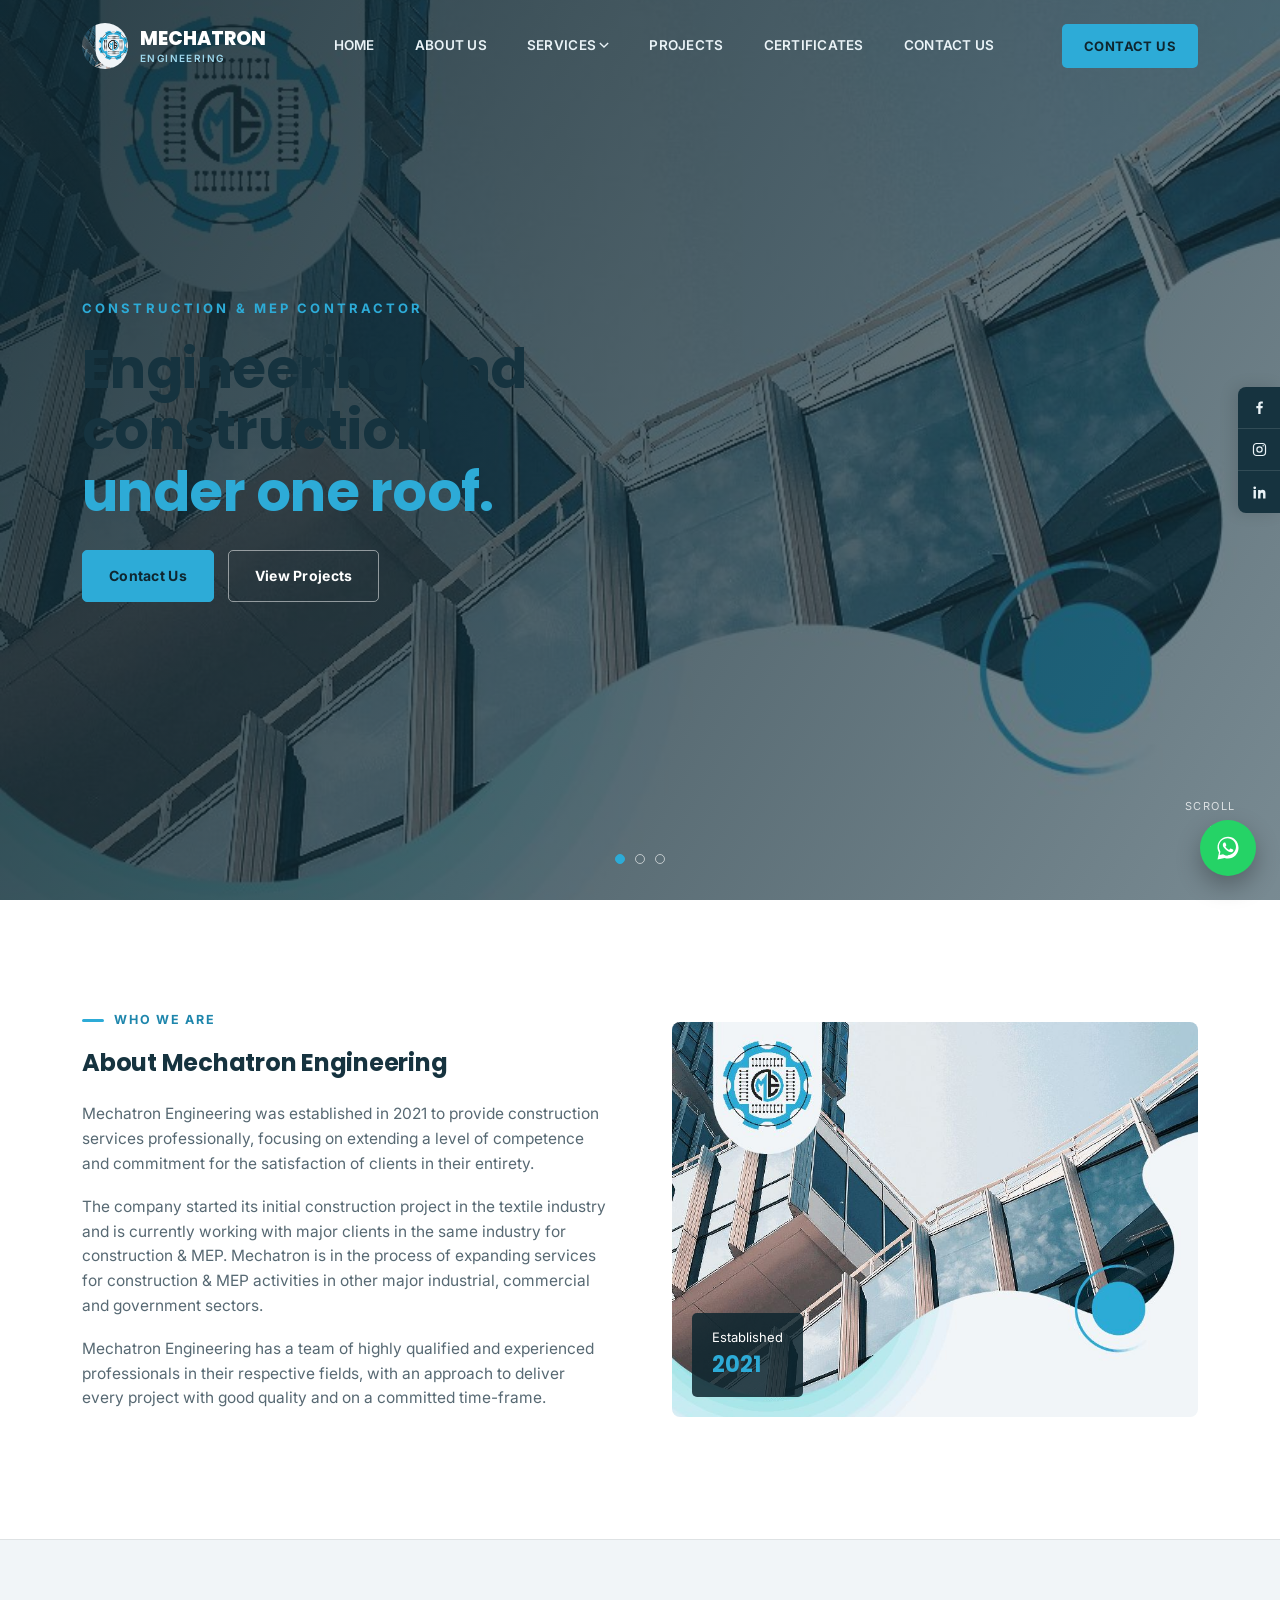
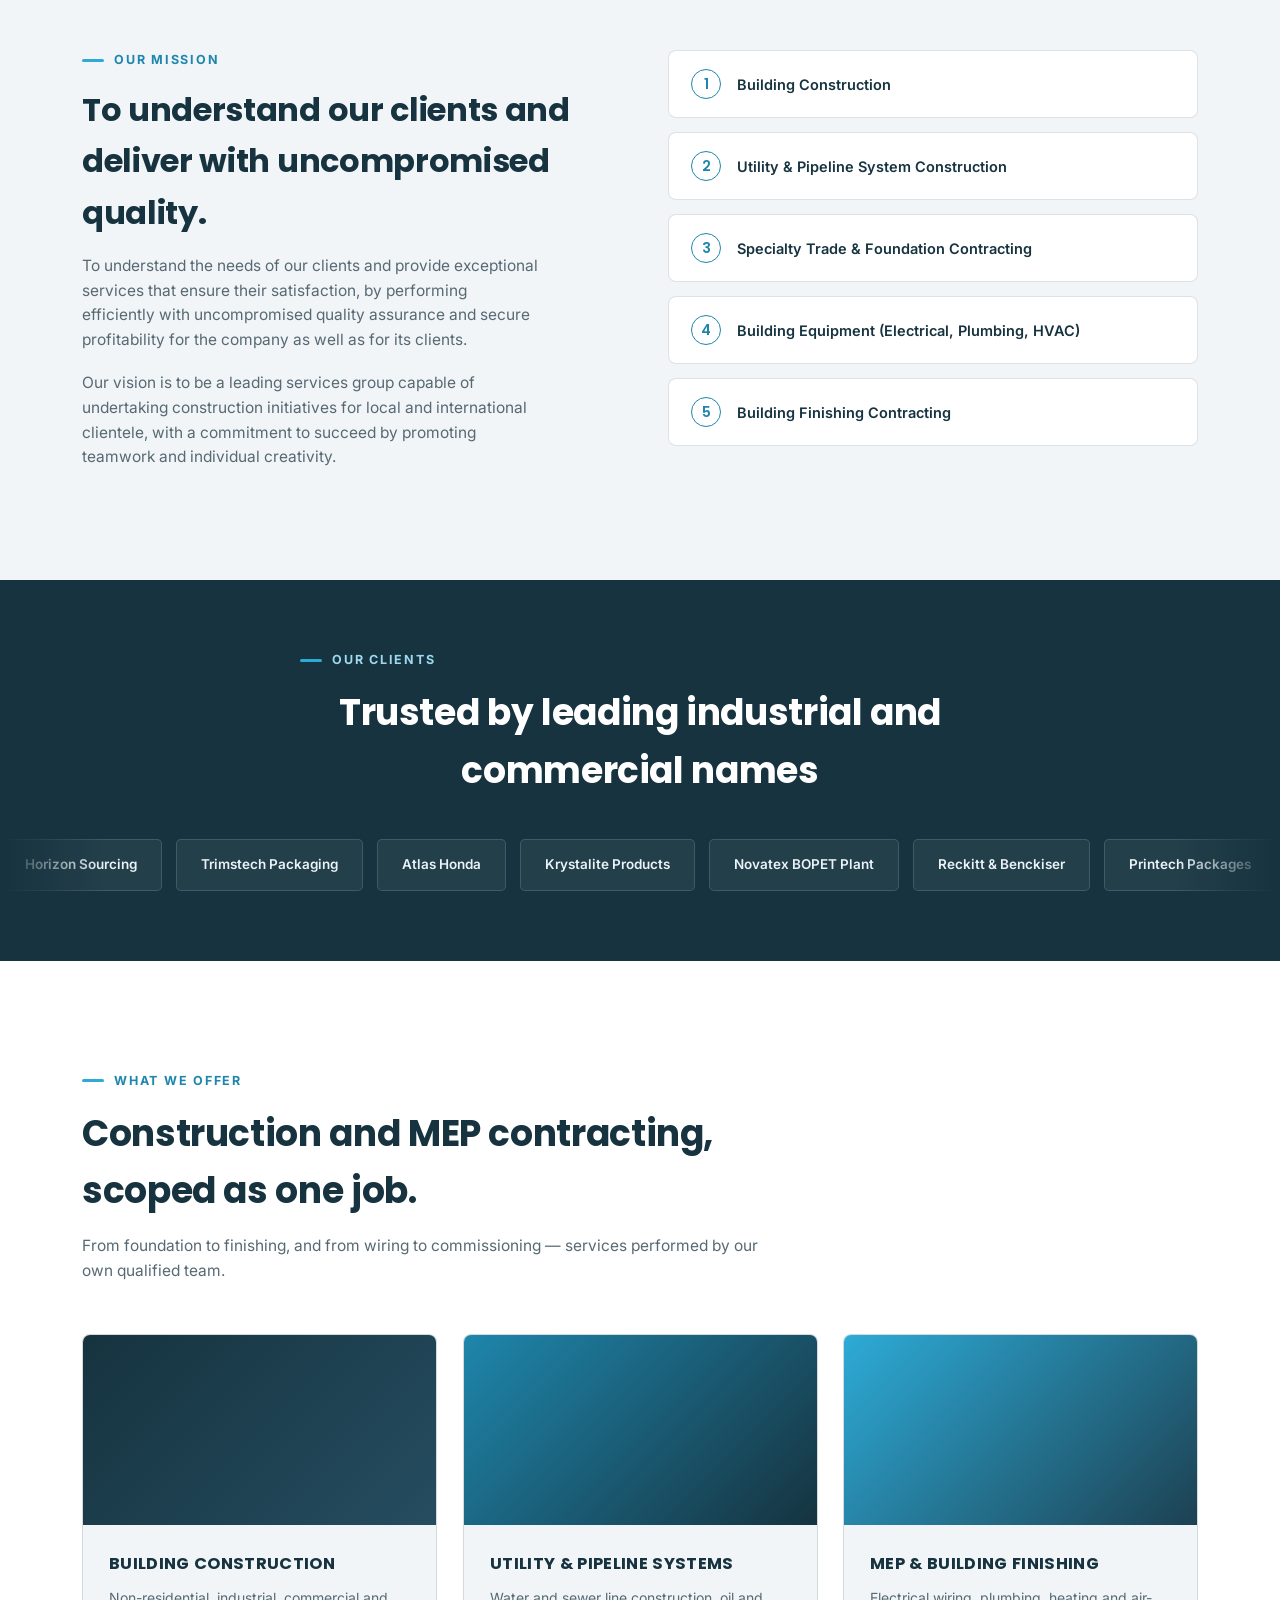
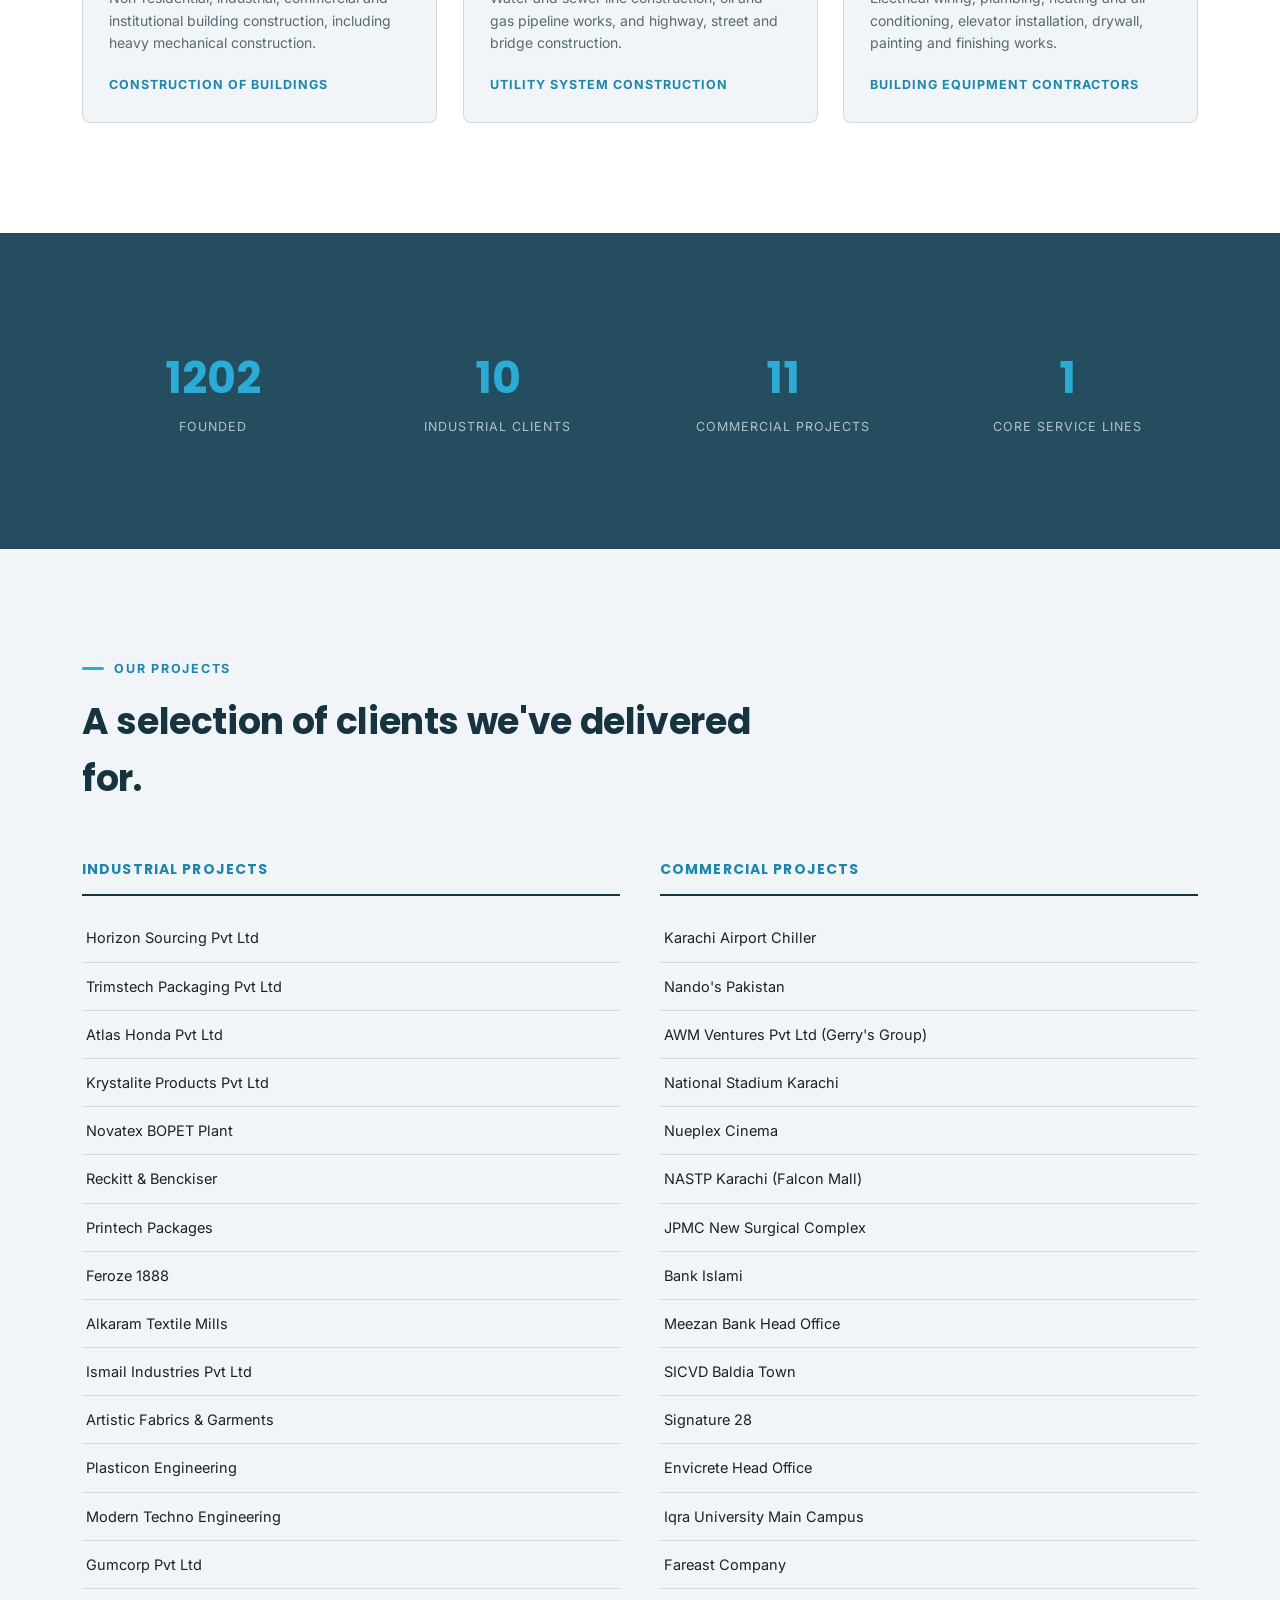
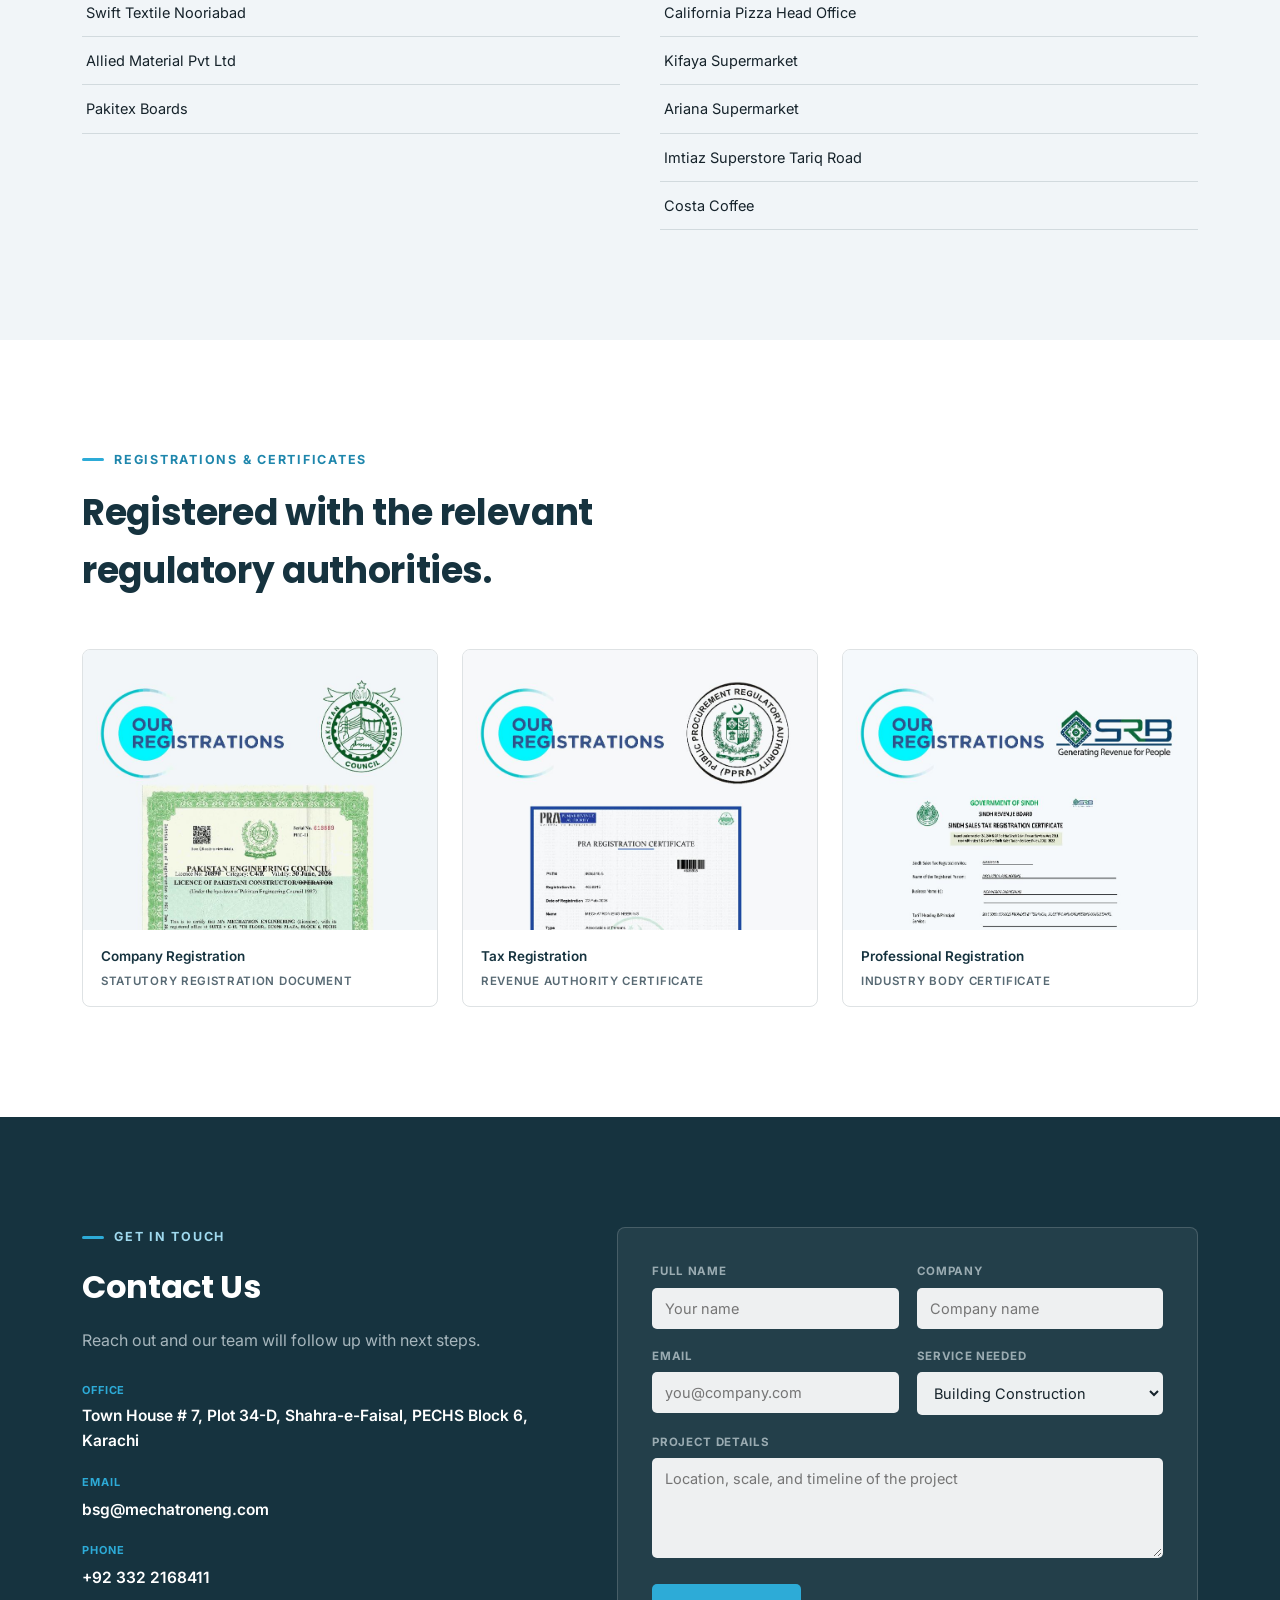
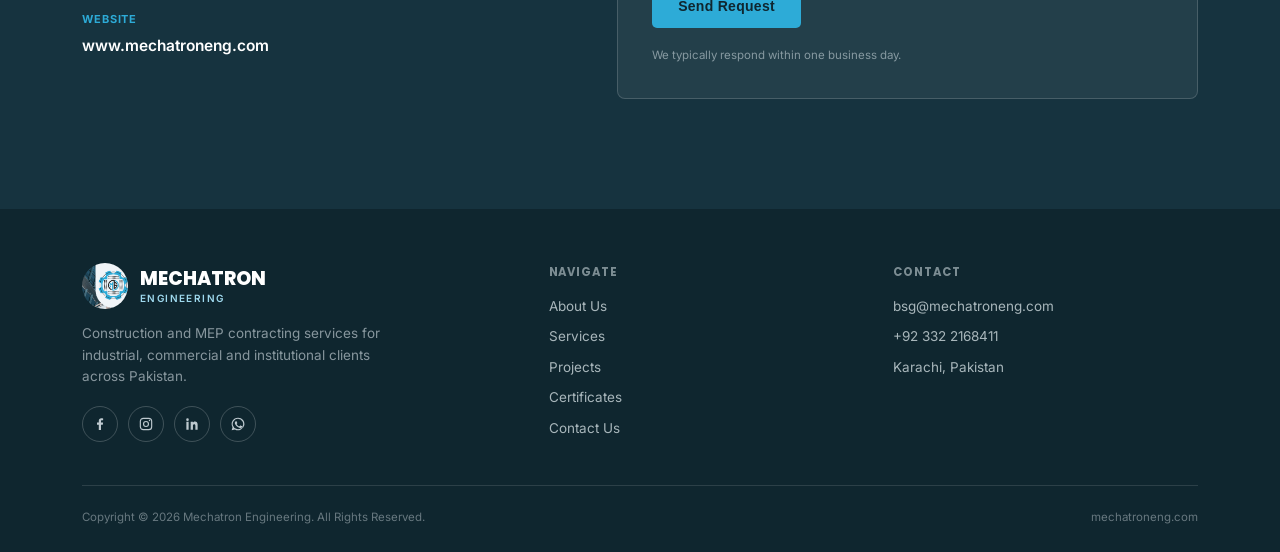
==== index.html @ c44b3d0f "Add files via upload" ====
<!DOCTYPE html>
<html lang="en">
<head>
<meta charset="UTF-8">
<meta name="viewport" content="width=device-width, initial-scale=1.0">
<title>Mechatron Engineering — Construction &amp; MEP Contractor</title>
<meta name="description" content="Mechatron Engineering is a construction and MEP contracting company in Pakistan, serving industrial, commercial and institutional clients since 2021.">
<link rel="preconnect" href="https://fonts.googleapis.com">
<link rel="preconnect" href="https://fonts.gstatic.com" crossorigin>
<link href="https://fonts.googleapis.com/css2?family=Poppins:wght@500;600;700;800&family=Inter:wght@400;500;600;700&display=swap" rel="stylesheet">
<style>
  :root{
    --navy-deep:#16333F;
    --navy:#1D4152;
    --navy-2:#254D60;
    --ink:#0F262F;
    --cyan:#2DABD7;
    --cyan-dark:#1E86AC;
    --bg:#F1F5F8;
    --panel:#FFFFFF;
    --text-dark:#16232B;
    --text-mute:#576973;
    --line:rgba(22,51,63,0.14);
    --display:'Poppins', sans-serif;
    --body:'Inter', sans-serif;
    --radius:8px;
    --radius-sm:5px;
  }
  *{box-sizing:border-box; margin:0; padding:0;}
  html{scroll-behavior:smooth;}
  body{background:var(--bg); color:var(--text-dark); font-family:var(--body); line-height:1.6; -webkit-font-smoothing:antialiased;}
  img{max-width:100%; display:block;}
  a{color:inherit; text-decoration:none;}
  ul{list-style:none;}
  .wrap{max-width:1180px; margin:0 auto; padding:0 32px;}
  h1,h2,h3,h4,h5{font-family:var(--display); font-weight:700; letter-spacing:-0.01em; color:var(--navy-deep);}
  .eyebrow{font-size:12.5px; font-weight:700; letter-spacing:.14em; text-transform:uppercase; color:var(--cyan-dark); display:flex; align-items:center; gap:10px;}
  .eyebrow::before{content:""; width:22px; height:3px; background:var(--cyan); border-radius:2px;}
  .eyebrow.on-dark{color:#9FD9EE;}

  /* ================= HEADER ================= */
  header{position:fixed; top:0; left:0; right:0; z-index:100; transition:background .35s ease, box-shadow .35s ease, padding .35s ease;}
  header.solid{background:rgba(22,51,63,0.96); box-shadow:0 6px 24px rgba(0,0,0,0.18);}
  .nav{display:flex; align-items:center; justify-content:space-between; height:92px; transition:height .35s ease;}
  header.solid .nav{height:74px;}
  .logo{font-family:var(--display); font-weight:800; font-size:19px; color:#fff; display:flex; align-items:center; gap:12px;}
  .logo-mark{width:46px; height:46px; flex:none; border-radius:50%; overflow:hidden; background:#fff; display:flex; align-items:center; justify-content:center;}
  .logo-mark img{width:100%; height:100%; object-fit:cover;}
  .brand-lines{display:flex; flex-direction:column; line-height:1.15;}
  .brand-lines small{font-family:var(--body); font-weight:600; font-size:10px; color:#9FD9EE; letter-spacing:.14em; text-transform:uppercase; margin-top:3px;}

  .nav-links{display:flex; gap:8px; align-items:center;}
  .nav-links > li{position:relative;}
  .nav-links > li > a{display:block; padding:14px 16px; font-size:13.5px; font-weight:600; color:#EAF3F7; letter-spacing:.02em; text-transform:uppercase;}
  .nav-links > li > a:hover{color:var(--cyan);}
  .has-dropdown > a{display:flex; align-items:center; gap:6px;}
  .has-dropdown > a svg{width:10px; height:10px; margin-top:1px;}
  .dropdown{
    position:absolute; top:100%; left:0; min-width:280px;
    background:#fff; border-radius:var(--radius-sm); overflow:hidden;
    box-shadow:0 20px 40px rgba(0,0,0,0.18);
    opacity:0; visibility:hidden; transform:translateY(8px);
    transition:opacity .25s ease, transform .25s ease, visibility .25s ease;
  }
  .has-dropdown:hover .dropdown{opacity:1; visibility:visible; transform:translateY(0);}
  .dropdown li a{display:block; padding:13px 18px; font-size:13px; font-weight:600; color:var(--navy-deep); text-transform:none; border-bottom:1px solid var(--line);}
  .dropdown li:last-child a{border-bottom:none;}
  .dropdown li a:hover{background:var(--bg); color:var(--cyan-dark); padding-left:22px;}

  .nav-cta{font-size:13px; font-weight:700; letter-spacing:.03em; background:var(--cyan); color:var(--ink); padding:12px 22px; border-radius:var(--radius-sm); text-transform:uppercase;}
  .nav-cta:hover{background:#fff;}
  .burger{display:none; width:26px; height:20px; position:relative; cursor:pointer;}
  .burger span{position:absolute; left:0; right:0; height:2px; background:#fff; border-radius:2px;}
  .burger span:nth-child(1){top:0;} .burger span:nth-child(2){top:9px;} .burger span:nth-child(3){top:18px;}

  /* ================= HERO SLIDER ================= */
  .hero-slider{position:relative; height:100vh; min-height:620px; overflow:hidden; background:var(--navy-deep);}
  .slide{position:relative; inset:0; opacity:0; transition:opacity 1.2s ease; display:flex; align-items:center; position:absolute;}
  .slide.active{opacity:1; z-index:2;}
  .slide-bg{position:absolute; inset:0; background-size:cover; background-position:center;}
  .slide-content{position:relative; z-index:3; color:#fff; max-width:680px;}
  .wrap.hero-wrap{position:relative; z-index:3; width:100%;}
  .slide-eyebrow{font-size:13px; font-weight:700; letter-spacing:.24em; text-transform:uppercase; color:var(--cyan); margin-bottom:20px; opacity:0; transform:translateY(16px); transition:all .8s ease .3s;}
  .slide-title{font-size:clamp(30px,5vw,54px); line-height:1.14; margin-bottom:26px; opacity:0; transform:translateY(20px); transition:all .8s ease .5s;}
  .slide-title span{color:var(--cyan);}
  .slide.active .slide-eyebrow, .slide.active .slide-title, .slide.active .slide-actions{opacity:1; transform:translateY(0);}
  .slide-actions{display:flex; gap:14px; flex-wrap:wrap; opacity:0; transform:translateY(20px); transition:all .8s ease .7s;}
  .btn{display:inline-flex; align-items:center; gap:9px; font-size:14px; font-weight:700; letter-spacing:.02em; padding:14px 26px; border-radius:var(--radius-sm); border:1px solid var(--cyan);}
  .btn-primary{background:var(--cyan); border-color:var(--cyan); color:var(--ink);}
  .btn-primary:hover{background:#fff; border-color:#fff;}
  .btn-ghost{background:transparent; color:#fff; border-color:rgba(255,255,255,0.5);}
  .btn-ghost:hover{background:rgba(255,255,255,0.1); border-color:#fff;}

  .slider-dots{position:absolute; bottom:36px; left:50%; transform:translateX(-50%); z-index:5; display:flex; gap:10px;}
  .slider-dots button{width:10px; height:10px; border-radius:50%; border:1px solid rgba(255,255,255,0.6); background:transparent; cursor:pointer; padding:0;}
  .slider-dots button.active{background:var(--cyan); border-color:var(--cyan);}
  .scroll-cue{position:absolute; bottom:34px; right:44px; z-index:5; color:rgba(255,255,255,0.75); font-size:11px; letter-spacing:.14em; text-transform:uppercase; display:flex; flex-direction:column; align-items:center; gap:10px;}
  .scroll-cue .line{width:1px; height:40px; background:rgba(255,255,255,0.4);}

  /* ================= SECTIONS ================= */
  section{padding:110px 0;}
  .section-head{max-width:680px; margin-bottom:50px;}
  .section-head h2{font-size:clamp(26px,3vw,36px); margin-top:14px;}
  .section-head p{color:var(--text-mute); margin-top:14px; font-size:15.5px;}
  .section-head.center{margin-left:auto; margin-right:auto; text-align:center;}
  .section-head.center .eyebrow{justify-content:center;}

  /* Who we are */
  .whoweare{background:var(--panel); border-bottom:1px solid var(--line);}
  .whoweare-grid{display:grid; grid-template-columns:1fr 1fr; gap:64px; align-items:center;}
  .whoweare-copy p{color:var(--text-mute); font-size:15.5px; margin-bottom:18px;}
  .whoweare-media{position:relative; border-radius:var(--radius); overflow:hidden; aspect-ratio:4/3; background:var(--navy-deep);}
  .whoweare-media img{width:100%; height:100%; object-fit:cover;}
  .whoweare-media .badge{position:absolute; bottom:20px; left:20px; background:rgba(15,38,47,0.85); color:#fff; padding:14px 20px; border-radius:var(--radius-sm); font-size:13px;}
  .whoweare-media .badge strong{display:block; font-family:var(--display); font-size:22px; color:var(--cyan);}

  /* Mission + services tags */
  .mission{background:var(--bg);}
  .mission-grid{display:grid; grid-template-columns:1fr 1fr; gap:56px; align-items:start;}
  .mission-copy h2{margin-top:14px; font-size:clamp(24px,2.8vw,32px);}
  .mission-copy p{color:var(--text-mute); margin-top:16px; font-size:15.5px; max-width:46ch;}
  .service-tags{display:flex; flex-direction:column; gap:14px;}
  .service-tag{display:flex; align-items:center; gap:16px; background:var(--panel); border:1px solid var(--line); border-radius:var(--radius); padding:18px 22px; font-weight:600; font-size:14.5px; color:var(--navy-deep);}
  .service-tag .num{font-family:var(--display); font-size:14px; color:var(--cyan-dark); border:1px solid var(--cyan-dark); width:30px; height:30px; border-radius:50%; display:flex; align-items:center; justify-content:center; flex:none;}

  /* Client marquee */
  .clients{background:var(--navy-deep); overflow:hidden; padding:70px 0;}
  .clients .section-head{color:#fff; text-align:center; margin:0 auto 40px;}
  .clients .section-head h2{color:#fff;}
  .clients .section-head p{color:rgba(234,243,247,0.65);}
  .marquee{overflow:hidden; position:relative; -webkit-mask-image:linear-gradient(90deg,transparent,#000 8%,#000 92%,transparent); mask-image:linear-gradient(90deg,transparent,#000 8%,#000 92%,transparent);}
  .marquee-track{display:flex; gap:14px; width:max-content; animation:scroll-left 40s linear infinite;}
  .marquee:hover .marquee-track{animation-play-state:paused;}
  @keyframes scroll-left{from{transform:translateX(0);} to{transform:translateX(-50%);}}
  .client-pill{flex:none; padding:14px 24px; background:rgba(255,255,255,0.06); border:1px solid rgba(255,255,255,0.14); border-radius:var(--radius-sm); color:#EAF3F7; font-size:13.5px; font-weight:600; white-space:nowrap;}

  /* Services cards */
  .services{background:var(--panel);}
  .services-grid{display:grid; grid-template-columns:repeat(3,1fr); gap:26px;}
  .service-card{border-radius:var(--radius); overflow:hidden; border:1px solid var(--line); background:var(--bg); display:flex; flex-direction:column;}
  .service-card .img{height:190px; background-size:cover; background-position:center;}
  .service-card .body{padding:26px;}
  .service-card h3{font-size:16.5px; margin-bottom:10px; text-transform:uppercase; letter-spacing:.02em;}
  .service-card p{font-size:14px; color:var(--text-mute); margin-bottom:16px;}
  .service-card .more{font-size:12.5px; font-weight:700; letter-spacing:.08em; color:var(--cyan-dark); text-transform:uppercase;}

  /* Stats counters */
  .stats{background:var(--navy-2); color:#fff;}
  .stats-grid{display:grid; grid-template-columns:repeat(4,1fr); gap:24px; text-align:center;}
  .stat-item strong{display:block; font-family:var(--display); font-size:44px; color:var(--cyan);}
  .stat-item span{font-size:12.5px; text-transform:uppercase; letter-spacing:.08em; color:rgba(234,243,247,0.7);}

  /* Projects */
  .projects{background:var(--bg);}
  .projects-grid{display:grid; grid-template-columns:1fr 1fr; gap:40px;}
  .project-col h3{font-size:14px; text-transform:uppercase; letter-spacing:.08em; color:var(--cyan-dark); padding-bottom:14px; margin-bottom:18px; border-bottom:2px solid var(--navy-deep);}
  .project-list li{font-size:14.5px; color:var(--text-dark); padding:12px 4px; border-bottom:1px solid var(--line);}

  /* Certificates */
  .certs{background:var(--panel);}
  .certs-grid{display:grid; grid-template-columns:repeat(3,1fr); gap:24px;}
  .cert-card{border-radius:var(--radius); overflow:hidden; border:1px solid var(--line);}
  .cert-card img{width:100%; height:280px; object-fit:cover; object-position:top;}
  .cert-card .cert-label{padding:16px 18px; font-size:13.5px; font-weight:600; color:var(--navy-deep);}
  .cert-card .cert-label span{display:block; font-size:11.5px; font-weight:600; color:var(--text-mute); text-transform:uppercase; letter-spacing:.06em; margin-top:4px;}

  /* Contact */
  .contact{background:var(--navy-deep); color:#EAF3F7;}
  .contact .eyebrow{color:#9FD9EE;}
  .contact-grid{display:grid; grid-template-columns:.9fr 1.1fr; gap:60px;}
  .contact-info h2{color:#fff; font-size:clamp(24px,2.8vw,32px); margin-bottom:16px;}
  .contact-info p{color:rgba(234,243,247,0.68); margin-bottom:28px; max-width:42ch;}
  .contact-detail{margin-bottom:20px;}
  .contact-detail span{display:block; font-size:11px; color:var(--cyan); font-weight:700; text-transform:uppercase; letter-spacing:.08em; margin-bottom:5px;}
  .contact-detail a, .contact-detail div{font-size:15.5px; color:#fff; font-weight:600;}
  form{background:rgba(255,255,255,0.06); border:1px solid rgba(255,255,255,0.16); border-radius:var(--radius); padding:34px; display:flex; flex-direction:column; gap:18px;}
  .form-row{display:grid; grid-template-columns:1fr 1fr; gap:18px;}
  label{font-size:11.5px; text-transform:uppercase; font-weight:700; letter-spacing:.06em; color:rgba(234,243,247,0.6); display:block; margin-bottom:7px;}
  input, textarea, select{width:100%; background:rgba(255,255,255,0.92); border:1px solid transparent; border-radius:var(--radius-sm); padding:11px 12px; font-family:var(--body); font-size:14.5px; color:var(--text-dark);}
  input:focus, textarea:focus, select:focus{outline:none; border-color:var(--cyan);}
  textarea{resize:vertical; min-height:100px;}
  form .btn{align-self:flex-start; border:none; background:var(--cyan); color:var(--ink); cursor:pointer;}
  form .btn:hover{background:#fff;}
  .form-note{font-size:11.5px; color:rgba(234,243,247,0.5);}

  /* Footer */
  footer{background:var(--ink); color:rgba(234,243,247,0.7); padding:54px 0 26px;}
  .footer-grid{display:grid; grid-template-columns:1.4fr 1fr 1fr; gap:40px; padding-bottom:36px; border-bottom:1px solid rgba(255,255,255,0.12);}
  .footer-brand p{font-size:13.5px; margin-top:14px; max-width:36ch; color:rgba(234,243,247,0.55);}
  .footer-social{display:flex; gap:10px; margin-top:18px;}
  .footer-social a{width:36px; height:36px; border-radius:50%; border:1px solid rgba(255,255,255,0.2); display:flex; align-items:center; justify-content:center; color:rgba(234,243,247,0.8);}
  .footer-social a:hover{background:var(--cyan); border-color:var(--cyan); color:var(--ink);}
  footer h5{font-size:11.5px; text-transform:uppercase; font-weight:700; letter-spacing:.08em; color:rgba(234,243,247,0.5); margin-bottom:14px;}
  footer ul li{margin-bottom:9px; font-size:13.5px;}
  footer ul li a:hover{color:var(--cyan);}
  .footer-bottom{display:flex; justify-content:space-between; align-items:center; padding-top:22px; font-size:11.5px; color:rgba(234,243,247,0.4); flex-wrap:wrap; gap:10px;}

  /* Reveal-on-scroll (lightweight) */
  /* Tilt-on-hover effect for cards */
  .tilt{transition:transform .25s ease, box-shadow .25s ease; will-change:transform;}
  .tilt:hover{box-shadow:0 18px 34px rgba(15,38,47,0.18);}

  @media (max-width: 980px){
    .nav-links{display:none;}
    .burger{display:block;}
    .whoweare-grid, .mission-grid, .contact-grid{grid-template-columns:1fr;}
    .services-grid{grid-template-columns:1fr 1fr;}
    .stats-grid{grid-template-columns:1fr 1fr;}
    .projects-grid{grid-template-columns:1fr;}
    .certs-grid{grid-template-columns:1fr 1fr;}
  }
  @media (max-width: 640px){
    .wrap{padding:0 20px;}
    .services-grid, .certs-grid{grid-template-columns:1fr;}
    .form-row{grid-template-columns:1fr;}
    section{padding:70px 0;}
    .footer-grid{grid-template-columns:1fr;}
    .scroll-cue{display:none;}
  }  /* WhatsApp floating button (standalone, bottom-right) */
  .whatsapp-float{position:fixed; right:24px; bottom:24px; z-index:95; width:56px; height:56px; border-radius:50%; background:#25D366; display:flex; align-items:center; justify-content:center; box-shadow:0 10px 24px rgba(0,0,0,0.28); transition:transform .2s ease;}
  .whatsapp-float:hover{transform:scale(1.06);}

  /* Social rail attached to the right edge, mid-page */
  .social-rail{position:fixed; right:0; top:50%; transform:translateY(-50%); z-index:90; display:flex; flex-direction:column; background:var(--navy-deep); border-radius:8px 0 0 8px; overflow:hidden; box-shadow:-4px 0 16px rgba(0,0,0,0.12);}
  .social-rail a{width:42px; height:42px; display:flex; align-items:center; justify-content:center; color:#EAF3F7; border-bottom:1px solid rgba(255,255,255,0.12);}
  .social-rail a:last-child{border-bottom:none;}
  .social-rail a:hover{background:var(--cyan); color:var(--ink);}

  @media (max-width:640px){
    .whatsapp-float{right:16px; bottom:16px; width:50px; height:50px;}
    .social-rail{display:none;}
  }
</style>
</head>
<body>

<a class="whatsapp-float" href="https://wa.me/923322168411" target="_blank" rel="noopener" aria-label="Chat on WhatsApp">
  <svg width="28" height="28" viewBox="0 0 32 32" fill="#fff"><path d="M16.02 3C9.4 3 4 8.4 4 15.02c0 2.23.62 4.32 1.7 6.1L4 29l8.06-1.66a11.94 11.94 0 0 0 3.96.68c6.62 0 12.02-5.4 12.02-12.02C28.04 8.4 22.64 3 16.02 3zm0 21.8c-1.9 0-3.68-.5-5.22-1.42l-.37-.22-3.9.8.83-3.8-.24-.39a9.7 9.7 0 0 1-1.5-5.17c0-5.37 4.37-9.74 9.76-9.74 5.38 0 9.75 4.37 9.75 9.74 0 5.38-4.37 9.74-9.75 9.74zm5.36-7.3c-.29-.15-1.74-.86-2.01-.96-.27-.1-.47-.15-.66.15-.2.29-.76.96-.93 1.16-.17.2-.34.22-.63.07-.29-.15-1.23-.45-2.34-1.44-.86-.77-1.44-1.72-1.61-2.01-.17-.29-.02-.45.13-.6.13-.13.29-.34.44-.51.15-.17.2-.29.29-.49.1-.2.05-.37-.02-.51-.08-.15-.66-1.6-.91-2.19-.24-.57-.48-.5-.66-.51h-.56c-.2 0-.51.07-.78.37s-1.03 1-1.03 2.45 1.06 2.85 1.2 3.05c.15.2 2.09 3.2 5.08 4.48.71.31 1.26.49 1.69.63.71.23 1.36.2 1.87.12.57-.09 1.74-.71 1.99-1.4.25-.68.25-1.27.17-1.4-.07-.13-.26-.2-.55-.35z"/></svg>
</a>

<div class="social-rail">
  <a href="#" target="_blank" rel="noopener" aria-label="Follow on Facebook">
    <svg width="17" height="17" viewBox="0 0 24 24" fill="currentColor"><path d="M13.5 21v-8h2.7l.4-3.1h-3.1V8c0-.9.25-1.5 1.55-1.5h1.65V3.7C15.9 3.6 15 3.5 13.9 3.5c-2.2 0-3.7 1.34-3.7 3.8v2.6H7.5v3.1h2.7v8h3.3z"/></svg>
  </a>
  <a href="#" target="_blank" rel="noopener" aria-label="Follow on Instagram">
    <svg width="17" height="17" viewBox="0 0 24 24" fill="none" stroke="currentColor" stroke-width="1.7"><rect x="3.5" y="3.5" width="17" height="17" rx="4.5"/><circle cx="12" cy="12" r="3.7"/><circle cx="17.2" cy="6.8" r="1" fill="currentColor" stroke="none"/></svg>
  </a>
  <a href="#" target="_blank" rel="noopener" aria-label="Follow on LinkedIn">
    <svg width="17" height="17" viewBox="0 0 24 24" fill="currentColor"><path d="M6.94 8.5H3.56V20.5H6.94V8.5ZM5.25 3.5A1.96 1.96 0 1 0 5.25 7.42 1.96 1.96 0 0 0 5.25 3.5ZM20.44 20.5H17.06V14.7C17.06 13.3 16.55 12.4 15.3 12.4C14.35 12.4 13.78 13.05 13.53 13.68C13.44 13.9 13.42 14.2 13.42 14.5V20.5H10.04S10.09 9.44 10.04 8.5H13.42V9.95C13.87 9.24 14.68 8.23 16.53 8.23C18.82 8.23 20.44 9.72 20.44 12.92V20.5Z"/></svg>
  </a>
</div>

<header id="siteHeader">
  <div class="wrap nav">
    <a href="#top" class="logo">
      <span class="logo-mark"><img src="[data-uri]" alt="Mechatron Engineering logo"></span>
      <span class="brand-lines">MECHATRON<small>Engineering</small></span>
    </a>
    <ul class="nav-links">
      <li><a href="#top">Home</a></li>
      <li><a href="#about">About Us</a></li>
      <li class="has-dropdown">
        <a href="#services">Services <svg viewBox="0 0 12 8" fill="none" stroke="currentColor" stroke-width="1.6"><path d="M1 1.5 6 6.5 11 1.5"/></svg></a>
        <ul class="dropdown">
          <li><a href="#services">Building Construction</a></li>
          <li><a href="#services">Utility &amp; Pipeline Systems</a></li>
          <li><a href="#services">MEP &amp; Building Finishing</a></li>
        </ul>
      </li>
      <li><a href="#projects">Projects</a></li>
      <li><a href="#certificates">Certificates</a></li>
      <li><a href="#contact">Contact Us</a></li>
    </ul>
    <a href="#contact" class="nav-cta">Contact Us</a>
    <div class="burger" id="burger"><span></span><span></span><span></span></div>
  </div>
</header>

<main id="top">

  <!-- HERO SLIDER -->
  <section class="hero-slider" id="heroSlider">
    <div class="slide active">
      <div class="slide-bg" style="background-image:linear-gradient(120deg, rgba(15,38,47,0.88), rgba(22,51,63,0.55)), url('[data-uri]');"></div>
      <div class="wrap hero-wrap">
        <div class="slide-content">
          <div class="slide-eyebrow">Construction &amp; MEP Contractor</div>
          <h1 class="slide-title">Engineering and construction<br><span>under one roof.</span></h1>
          <div class="slide-actions">
            <a href="#contact" class="btn btn-primary">Contact Us</a>
            <a href="#projects" class="btn btn-ghost">View Projects</a>
          </div>
        </div>
      </div>
    </div>
    <div class="slide">
      <div class="slide-bg" style="background-image:linear-gradient(120deg, rgba(30,134,172,0.75), rgba(15,38,47,0.75)), url('[data-uri]');"></div>
      <div class="wrap hero-wrap">
        <div class="slide-content">
          <div class="slide-eyebrow">Since 2021</div>
          <h1 class="slide-title">Delivering <span>construction<br>excellence.</span></h1>
          <div class="slide-actions">
            <a href="#about" class="btn btn-primary">About Us</a>
            <a href="#services" class="btn btn-ghost">Our Services</a>
          </div>
        </div>
      </div>
    </div>
    <div class="slide">
      <div class="slide-bg" style="background-image:linear-gradient(120deg, rgba(45,171,215,0.55), rgba(15,38,47,0.85)), url('[data-uri]');"></div>
      <div class="wrap hero-wrap">
        <div class="slide-content">
          <div class="slide-eyebrow">Industrial &amp; Commercial</div>
          <h1 class="slide-title">Building and MEP<br><span>solutions that perform.</span></h1>
          <div class="slide-actions">
            <a href="#projects" class="btn btn-primary">See Our Work</a>
            <a href="#certificates" class="btn btn-ghost">Certificates</a>
          </div>
        </div>
      </div>
    </div>
    <div class="slider-dots" id="sliderDots"></div>
    <div class="scroll-cue"><span>Scroll</span><span class="line"></span></div>
  </section>

  <!-- WHO WE ARE -->
  <section class="whoweare" id="about">
    <div class="wrap whoweare-grid">
      <div class="whoweare-copy-wrap">
        <div class="eyebrow">Who We Are</div>
        <h2 style="margin-top:14px;">About Mechatron Engineering</h2>
        <div class="whoweare-copy" style="margin-top:20px;">
          <p>Mechatron Engineering was established in 2021 to provide construction services professionally, focusing on extending a level of competence and commitment for the satisfaction of clients in their entirety.</p>
          <p>The company started its initial construction project in the textile industry and is currently working with major clients in the same industry for construction &amp; MEP. Mechatron is in the process of expanding services for construction &amp; MEP activities in other major industrial, commercial and government sectors.</p>
          <p>Mechatron Engineering has a team of highly qualified and experienced professionals in their respective fields, with an approach to deliver every project with good quality and on a committed time-frame.</p>
        </div>
      </div>
      <div class="whoweare-media tilt">
        <img src="[data-uri]" alt="Mechatron Engineering construction site">
        <div class="badge">Established<strong>2021</strong></div>
      </div>
    </div>
  </section>

  <!-- MISSION + SERVICE TAGS -->
  <section class="mission">
    <div class="wrap mission-grid">
      <div class="mission-copy">
        <div class="eyebrow">Our Mission</div>
        <h2>To understand our clients and deliver with uncompromised quality.</h2>
        <p>To understand the needs of our clients and provide exceptional services that ensure their satisfaction, by performing efficiently with uncompromised quality assurance and secure profitability for the company as well as for its clients.</p>
        <p style="margin-top:18px;">Our vision is to be a leading services group capable of undertaking construction initiatives for local and international clientele, with a commitment to succeed by promoting teamwork and individual creativity.</p>
      </div>
      <div class="service-tags">
        <div class="service-tag"><span class="num">1</span>Building Construction</div>
        <div class="service-tag"><span class="num">2</span>Utility &amp; Pipeline System Construction</div>
        <div class="service-tag"><span class="num">3</span>Specialty Trade &amp; Foundation Contracting</div>
        <div class="service-tag"><span class="num">4</span>Building Equipment (Electrical, Plumbing, HVAC)</div>
        <div class="service-tag"><span class="num">5</span>Building Finishing Contracting</div>
      </div>
    </div>
  </section>

  <!-- CLIENTS MARQUEE -->
  <section class="clients">
    <div class="wrap">
      <div class="section-head">
        <div class="eyebrow on-dark">Our Clients</div>
        <h2>Trusted by leading industrial and commercial names</h2>
      </div>
    </div>
    <div class="marquee">
      <div class="marquee-track" id="marqueeTrack"></div>
    </div>
  </section>

  <!-- SERVICES -->
  <section class="services" id="services">
    <div class="wrap">
      <div class="section-head">
        <div class="eyebrow">What We Offer</div>
        <h2>Construction and MEP contracting, scoped as one job.</h2>
        <p>From foundation to finishing, and from wiring to commissioning — services performed by our own qualified team.</p>
      </div>
      <div class="services-grid">
        <div class="service-card tilt">
          <div class="img" style="background:linear-gradient(135deg,#16333F,#254D60);"></div>
          <div class="body">
            <h3>Building Construction</h3>
            <p>Non-residential, industrial, commercial and institutional building construction, including heavy mechanical construction.</p>
            <span class="more">Construction of Buildings</span>
          </div>
        </div>
        <div class="service-card tilt">
          <div class="img" style="background:linear-gradient(135deg,#1E86AC,#16333F);"></div>
          <div class="body">
            <h3>Utility &amp; Pipeline Systems</h3>
            <p>Water and sewer line construction, oil and gas pipeline works, and highway, street and bridge construction.</p>
            <span class="more">Utility System Construction</span>
          </div>
        </div>
        <div class="service-card tilt">
          <div class="img" style="background:linear-gradient(135deg,#2DABD7,#1D4152);"></div>
          <div class="body">
            <h3>MEP &amp; Building Finishing</h3>
            <p>Electrical wiring, plumbing, heating and air-conditioning, elevator installation, drywall, painting and finishing works.</p>
            <span class="more">Building Equipment Contractors</span>
          </div>
        </div>
      </div>
    </div>
  </section>

  <!-- STATS -->
  <section class="stats">
    <div class="wrap stats-grid">
      <div class="stat-item"><strong data-count="2021">0</strong><span>Founded</span></div>
      <div class="stat-item"><strong data-count="17">0</strong><span>Industrial Clients</span></div>
      <div class="stat-item"><strong data-count="19">0</strong><span>Commercial Projects</span></div>
      <div class="stat-item"><strong data-count="2">0</strong><span>Core Service Lines</span></div>
    </div>
  </section>

  <!-- PROJECTS -->
  <section class="projects" id="projects">
    <div class="wrap">
      <div class="section-head">
        <div class="eyebrow">Our Projects</div>
        <h2>A selection of clients we've delivered for.</h2>
      </div>
      <div class="projects-grid">
        <div class="project-col">
          <h3>Industrial Projects</h3>
          <ul class="project-list">
            <li>Horizon Sourcing Pvt Ltd</li>
            <li>Trimstech Packaging Pvt Ltd</li>
            <li>Atlas Honda Pvt Ltd</li>
            <li>Krystalite Products Pvt Ltd</li>
            <li>Novatex BOPET Plant</li>
            <li>Reckitt &amp; Benckiser</li>
            <li>Printech Packages</li>
            <li>Feroze 1888</li>
            <li>Alkaram Textile Mills</li>
            <li>Ismail Industries Pvt Ltd</li>
            <li>Artistic Fabrics &amp; Garments</li>
            <li>Plasticon Engineering</li>
            <li>Modern Techno Engineering</li>
            <li>Gumcorp Pvt Ltd</li>
            <li>Swift Textile Nooriabad</li>
            <li>Allied Material Pvt Ltd</li>
            <li>Pakitex Boards</li>
          </ul>
        </div>
        <div class="project-col">
          <h3>Commercial Projects</h3>
          <ul class="project-list">
            <li>Karachi Airport Chiller</li>
            <li>Nando's Pakistan</li>
            <li>AWM Ventures Pvt Ltd (Gerry's Group)</li>
            <li>National Stadium Karachi</li>
            <li>Nueplex Cinema</li>
            <li>NASTP Karachi (Falcon Mall)</li>
            <li>JPMC New Surgical Complex</li>
            <li>Bank Islami</li>
            <li>Meezan Bank Head Office</li>
            <li>SICVD Baldia Town</li>
            <li>Signature 28</li>
            <li>Envicrete Head Office</li>
            <li>Iqra University Main Campus</li>
            <li>Fareast Company</li>
            <li>California Pizza Head Office</li>
            <li>Kifaya Supermarket</li>
            <li>Ariana Supermarket</li>
            <li>Imtiaz Superstore Tariq Road</li>
            <li>Costa Coffee</li>
          </ul>
        </div>
      </div>
    </div>
  </section>

  <!-- CERTIFICATES -->
  <section class="certs" id="certificates">
    <div class="wrap">
      <div class="section-head">
        <div class="eyebrow">Registrations &amp; Certificates</div>
        <h2>Registered with the relevant regulatory authorities.</h2>
      </div>
      <div class="certs-grid">
        <div class="cert-card tilt">
          <img src="[data-uri]" alt="Company registration certificate">
          <div class="cert-label">Company Registration<span>Statutory registration document</span></div>
        </div>
        <div class="cert-card tilt">
          <img src="[data-uri]" alt="Tax registration certificate">
          <div class="cert-label">Tax Registration<span>Revenue authority certificate</span></div>
        </div>
        <div class="cert-card tilt">
          <img src="[data-uri]" alt="Professional registration certificate">
          <div class="cert-label">Professional Registration<span>Industry body certificate</span></div>
        </div>
      </div>
    </div>
  </section>

  <!-- CONTACT -->
  <section class="contact" id="contact">
    <div class="wrap contact-grid">
      <div class="contact-info">
        <div class="eyebrow">Get In Touch</div>
        <h2 style="margin-top:14px;">Contact Us</h2>
        <p>Reach out and our team will follow up with next steps.</p>
        <div class="contact-detail"><span>Office</span><div>Town House # 7, Plot 34-D, Shahra-e-Faisal, PECHS Block 6, Karachi</div></div>
        <div class="contact-detail"><span>Email</span><a href="mailto:bsg@mechatroneng.com">bsg@mechatroneng.com</a></div>
        <div class="contact-detail"><span>Phone</span><a href="tel:+923322168411">+92 332 2168411</a></div>
        <div class="contact-detail"><span>Website</span><a href="https://www.mechatroneng.com">www.mechatroneng.com</a></div>
      </div>
      <form action="mailto:bsg@mechatroneng.com" method="post" enctype="text/plain">
        <div class="form-row">
          <div><label for="name">Full Name</label><input id="name" name="name" type="text" placeholder="Your name" required></div>
          <div><label for="company">Company</label><input id="company" name="company" type="text" placeholder="Company name"></div>
        </div>
        <div class="form-row">
          <div><label for="email">Email</label><input id="email" name="email" type="email" placeholder="you@company.com" required></div>
          <div>
            <label for="service">Service Needed</label>
            <select id="service" name="service">
              <option>Building Construction</option>
              <option>Utility &amp; Pipeline Systems</option>
              <option>MEP &amp; Building Finishing</option>
              <option>Not sure yet</option>
            </select>
          </div>
        </div>
        <div><label for="message">Project Details</label><textarea id="message" name="message" placeholder="Location, scale, and timeline of the project"></textarea></div>
        <button type="submit" class="btn">Send Request</button>
        <span class="form-note">We typically respond within one business day.</span>
      </form>
    </div>
  </section>

</main>

<footer>
  <div class="wrap">
    <div class="footer-grid">
      <div class="footer-brand">
        <a href="#top" class="logo" style="color:#fff;">
          <span class="logo-mark"><img src="[data-uri]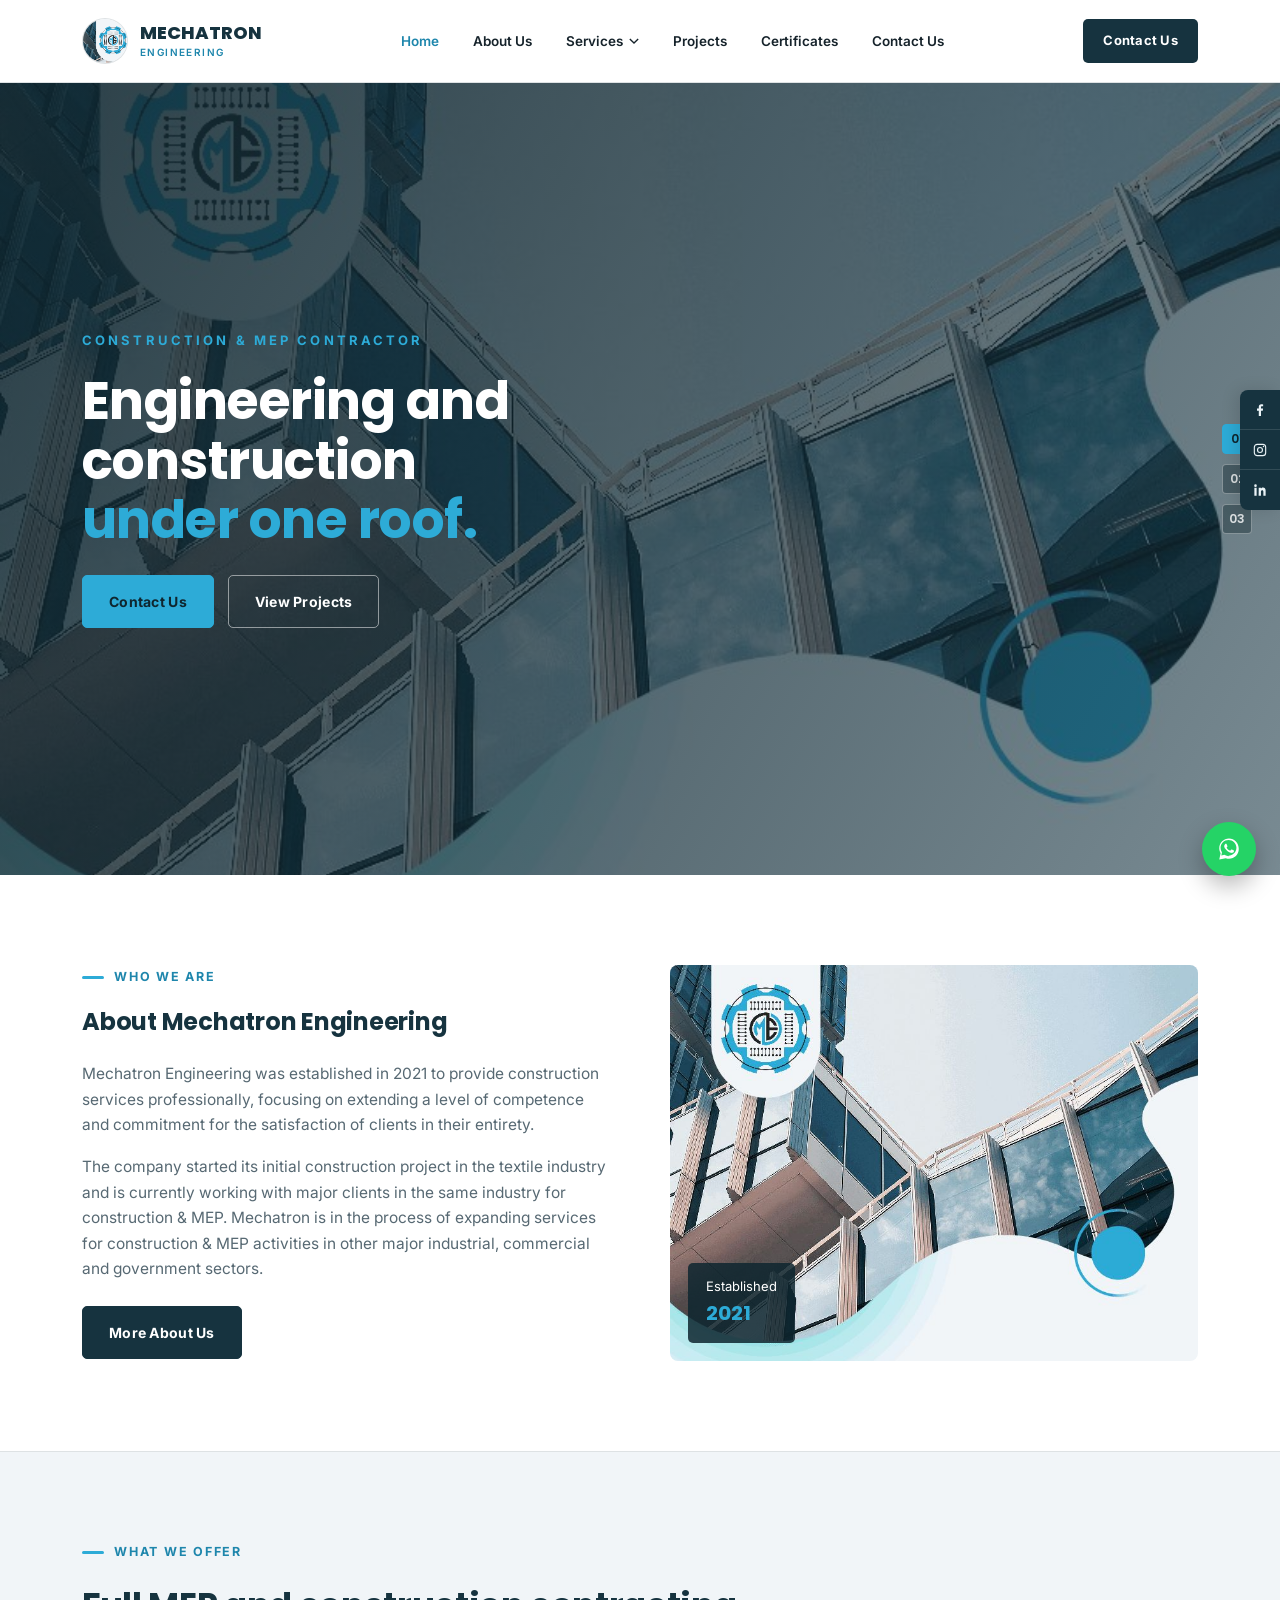
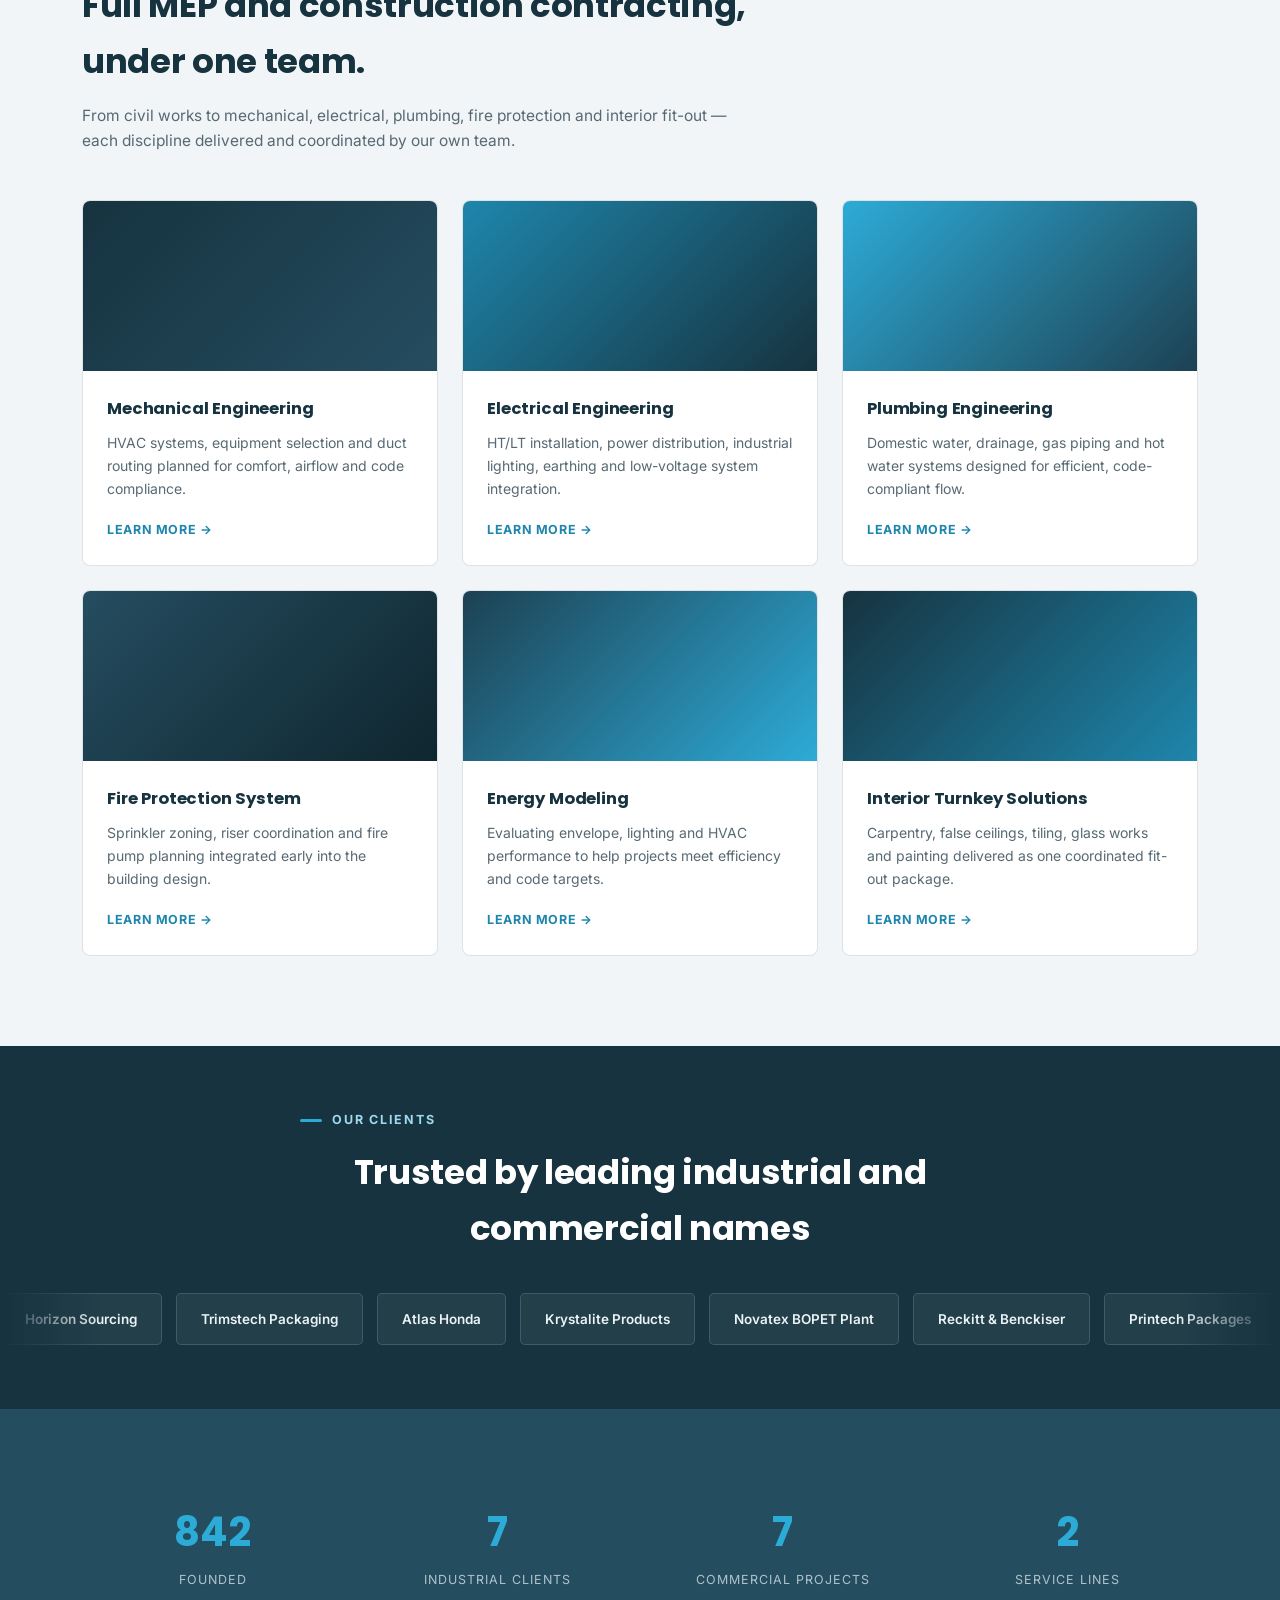
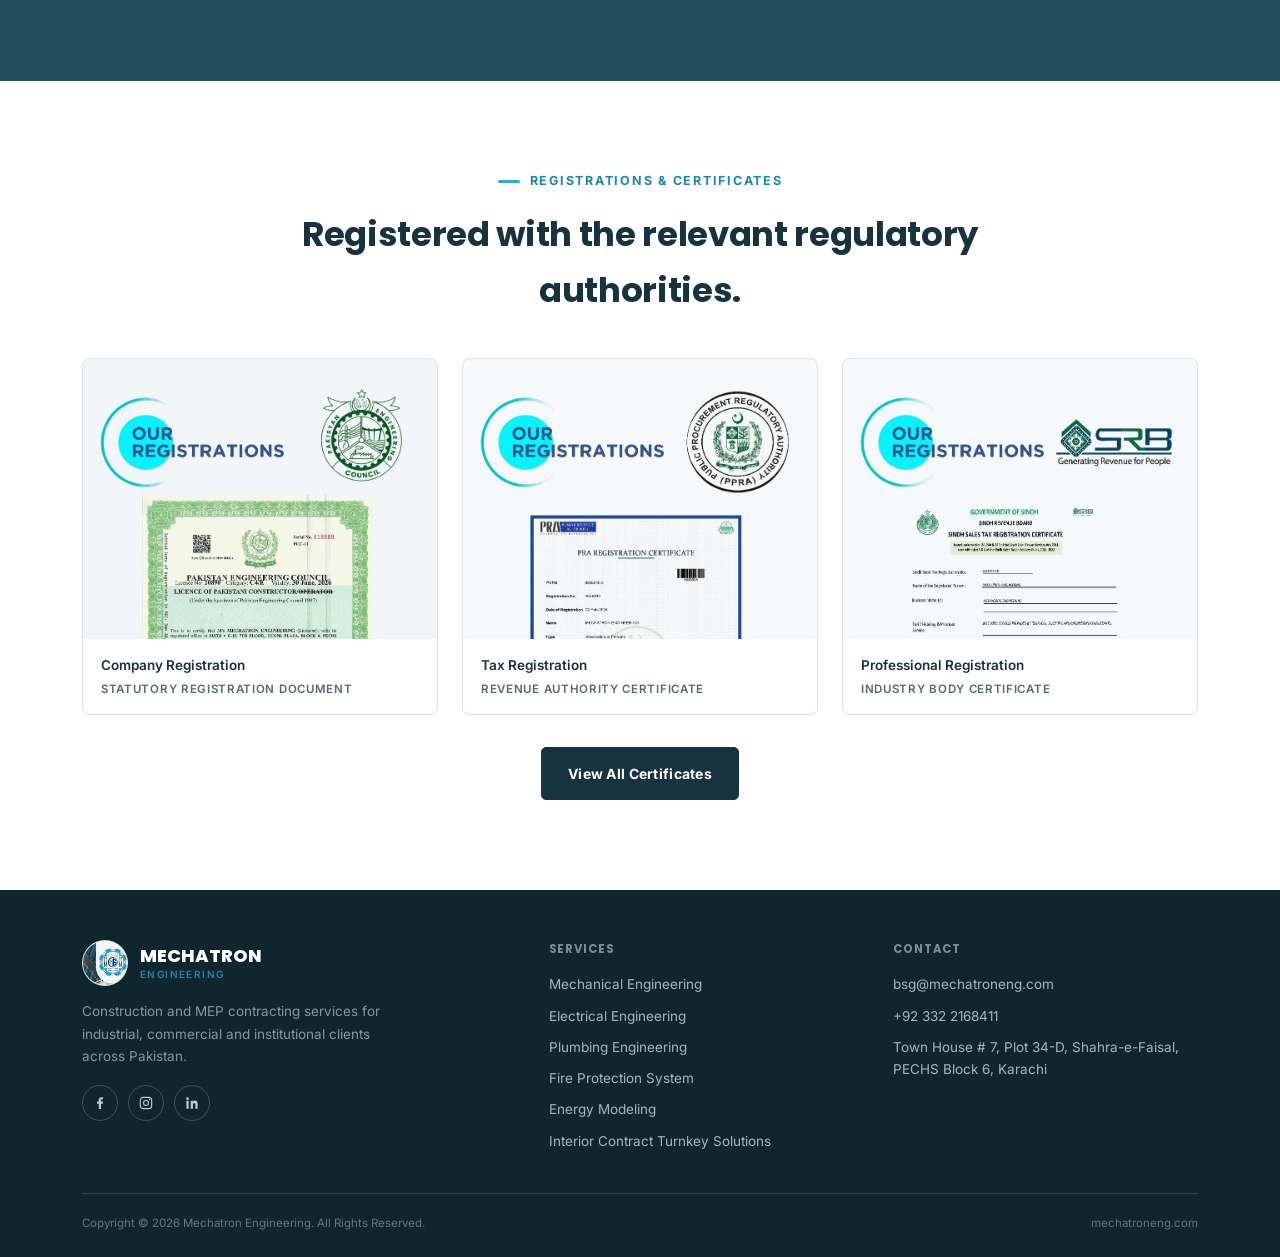
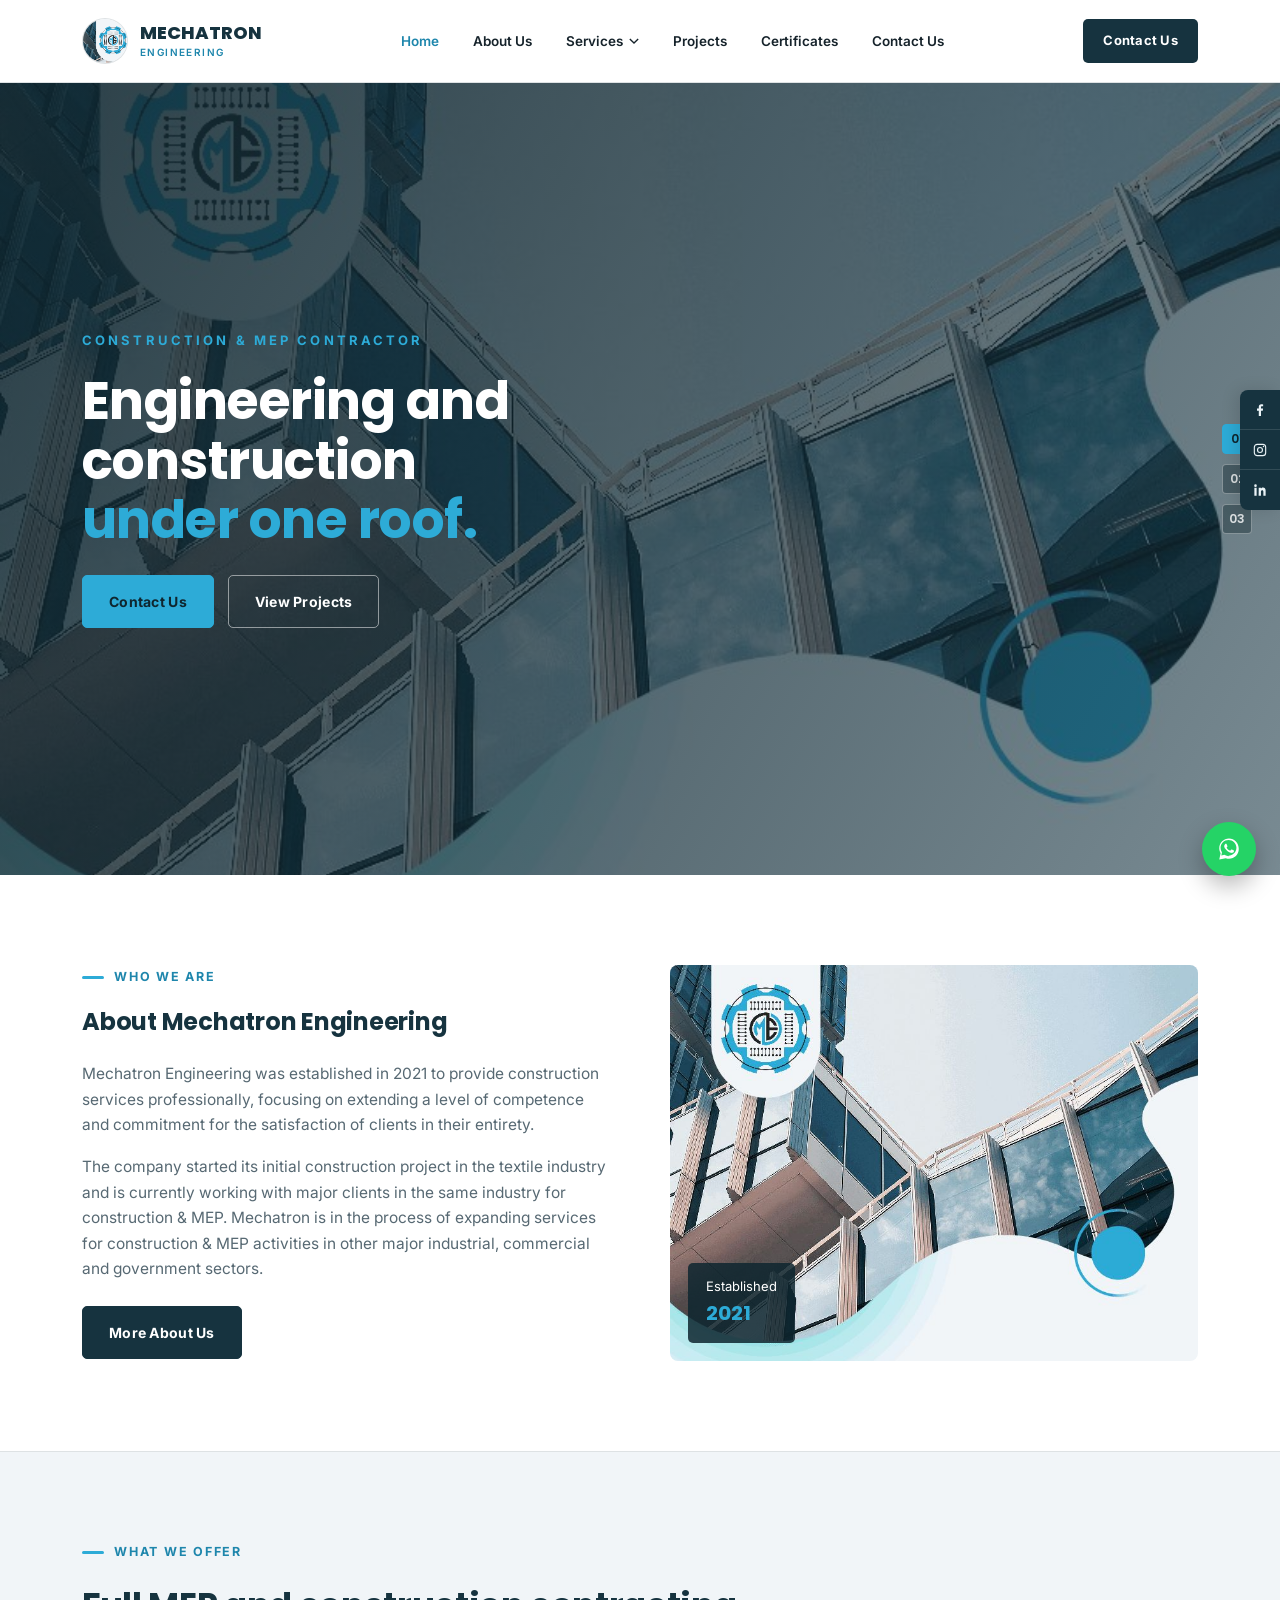
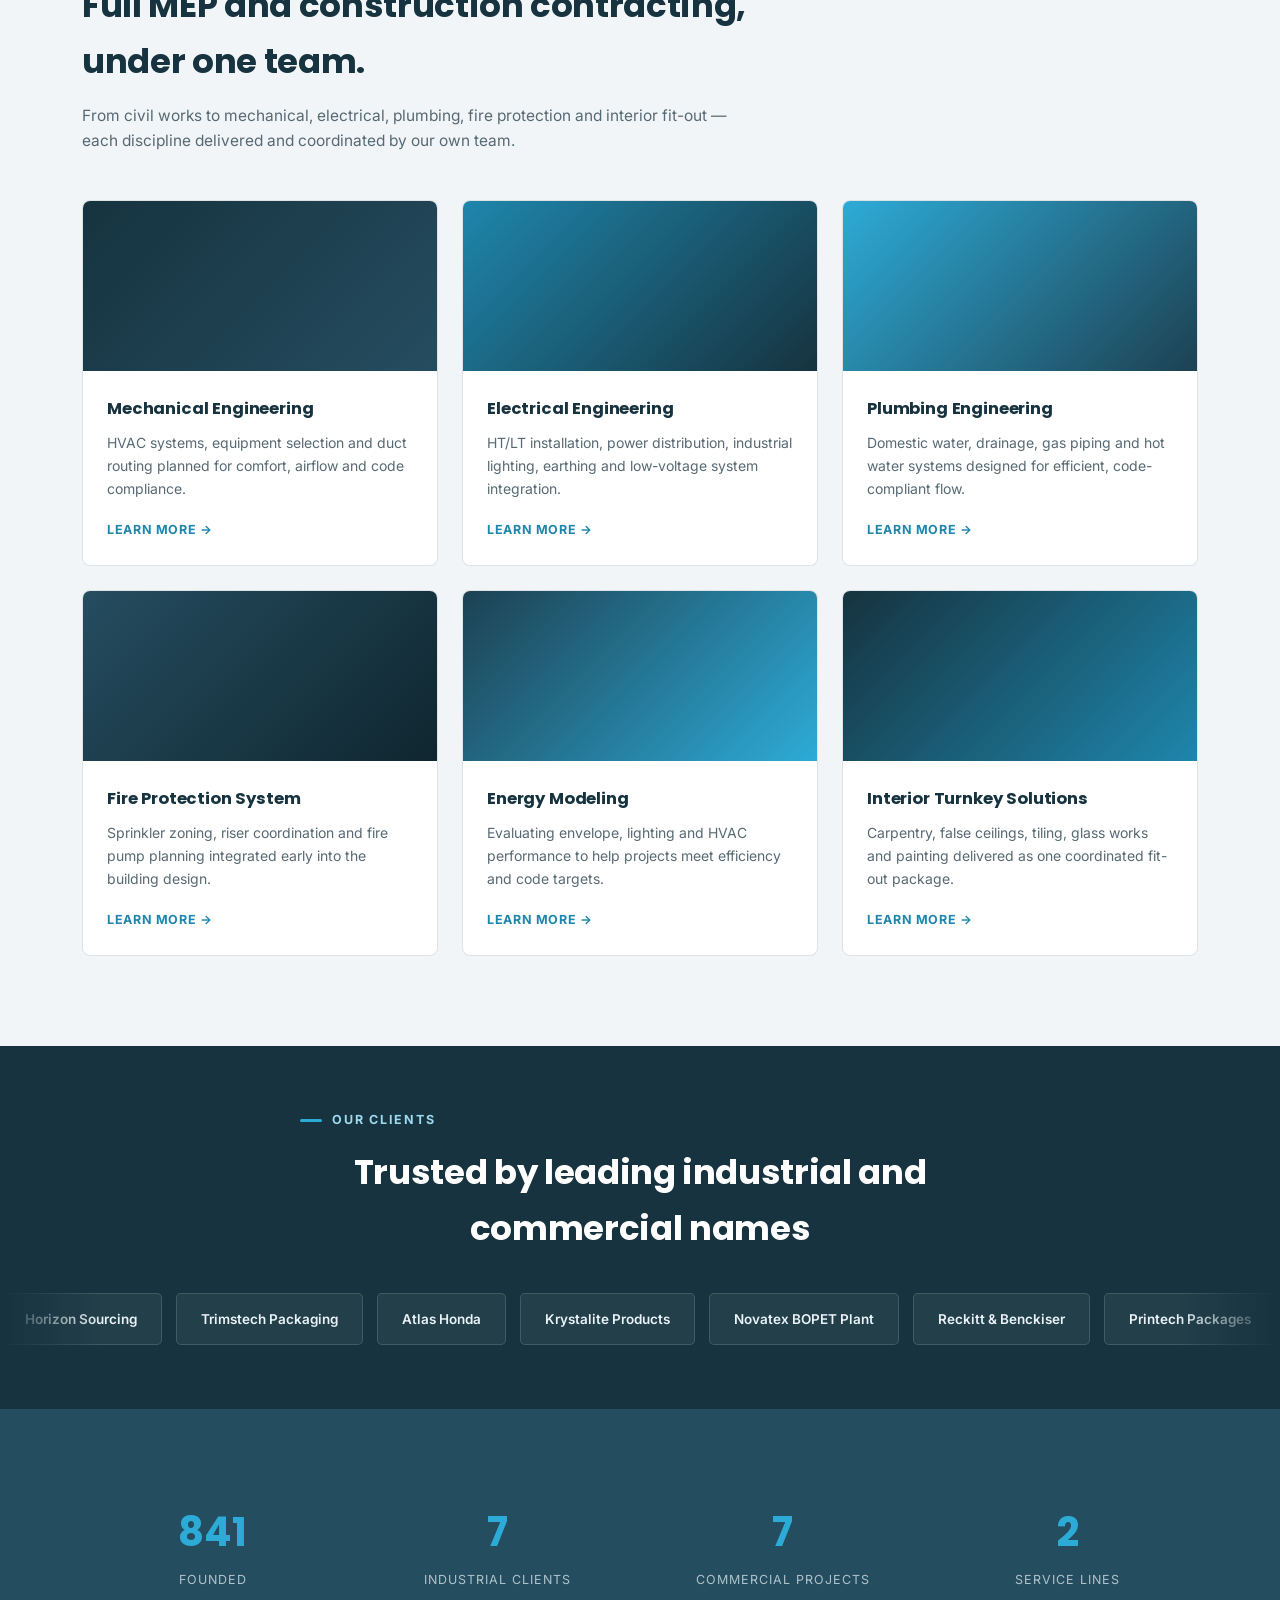
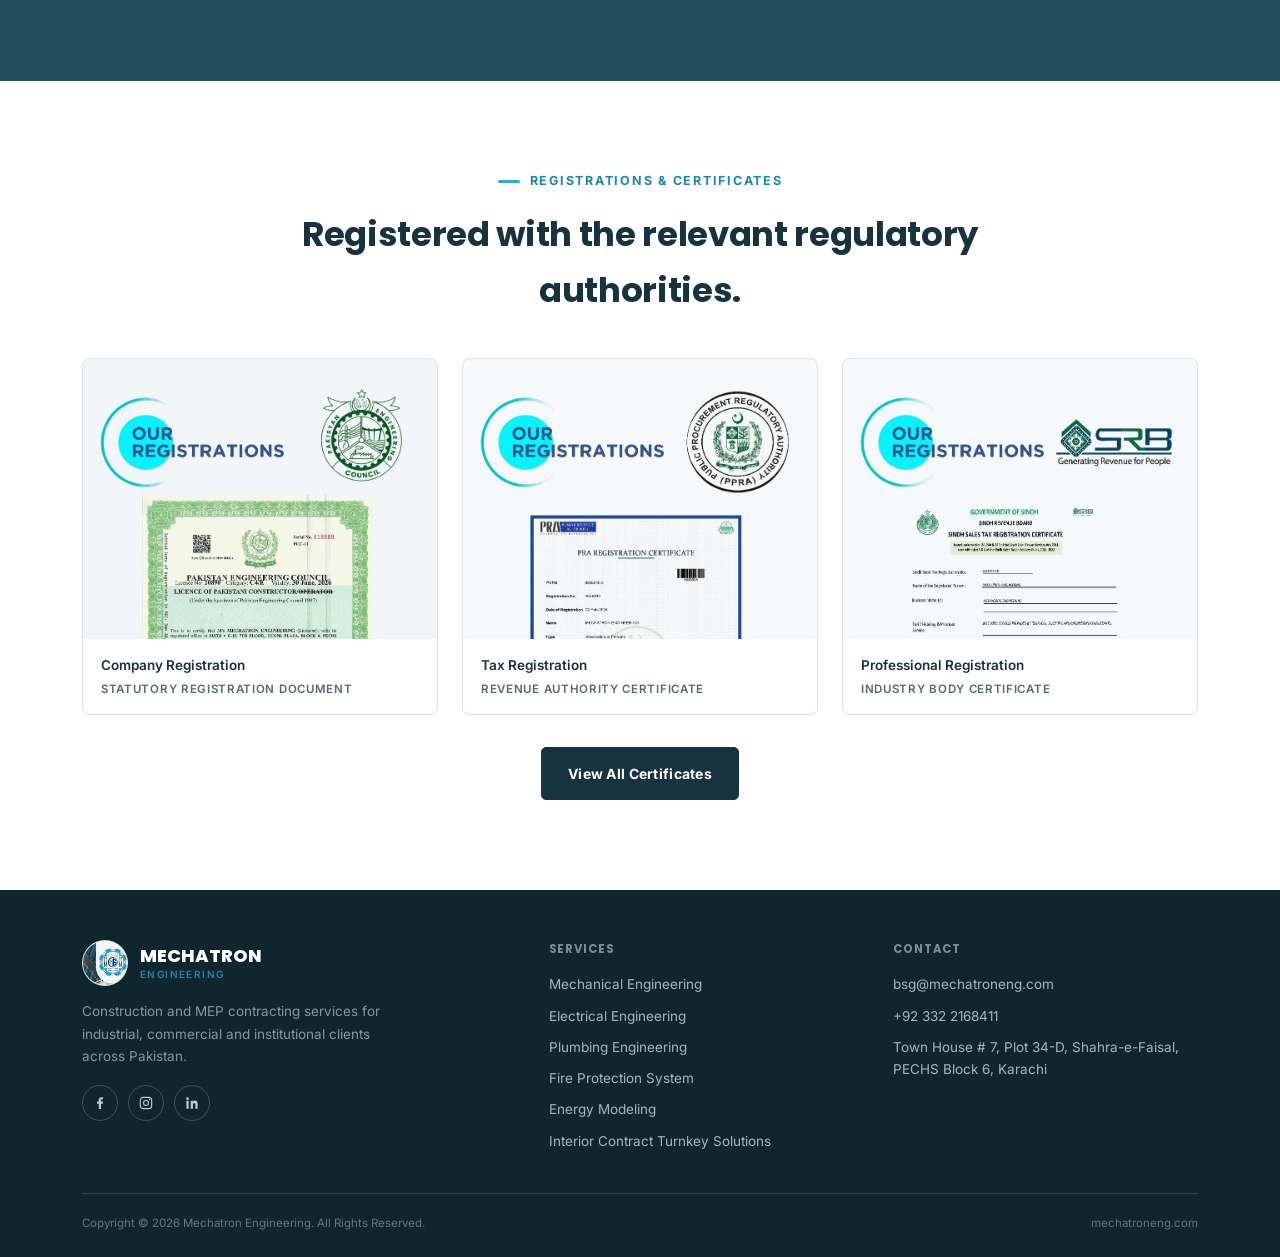
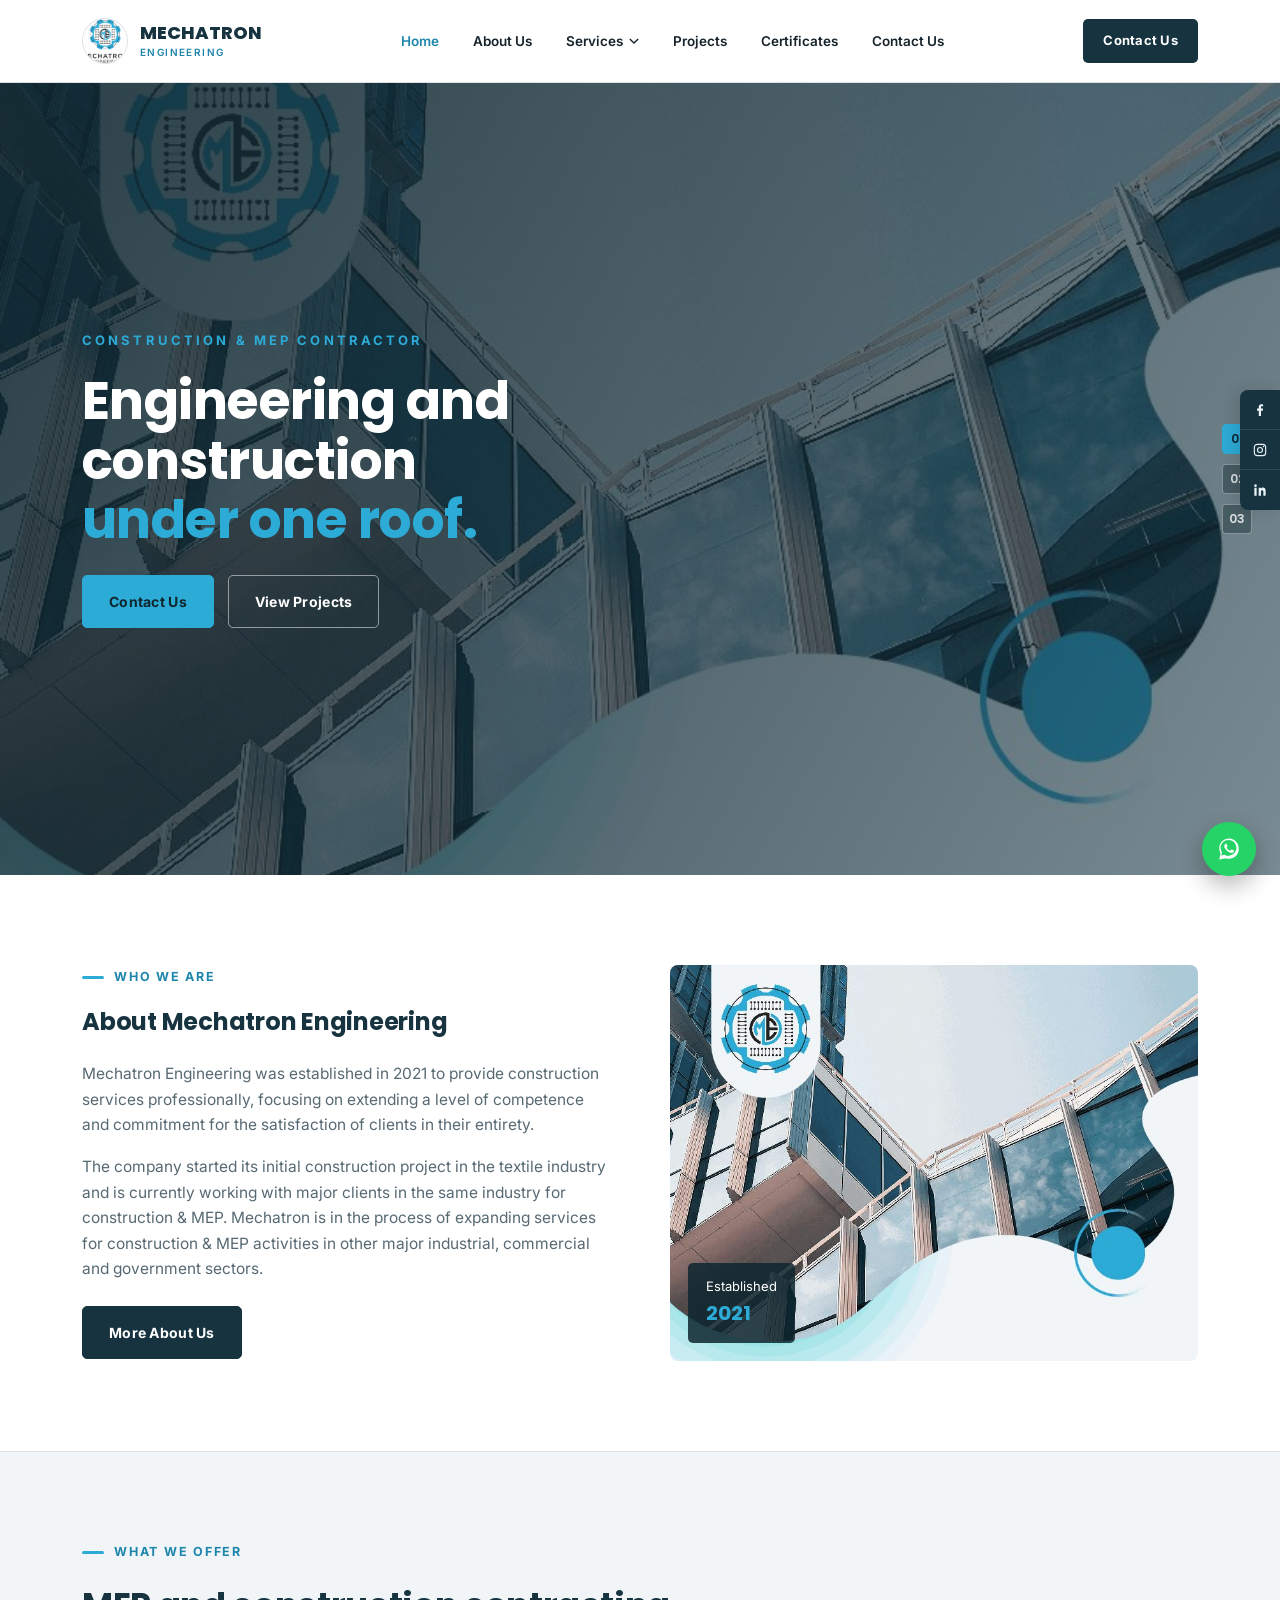
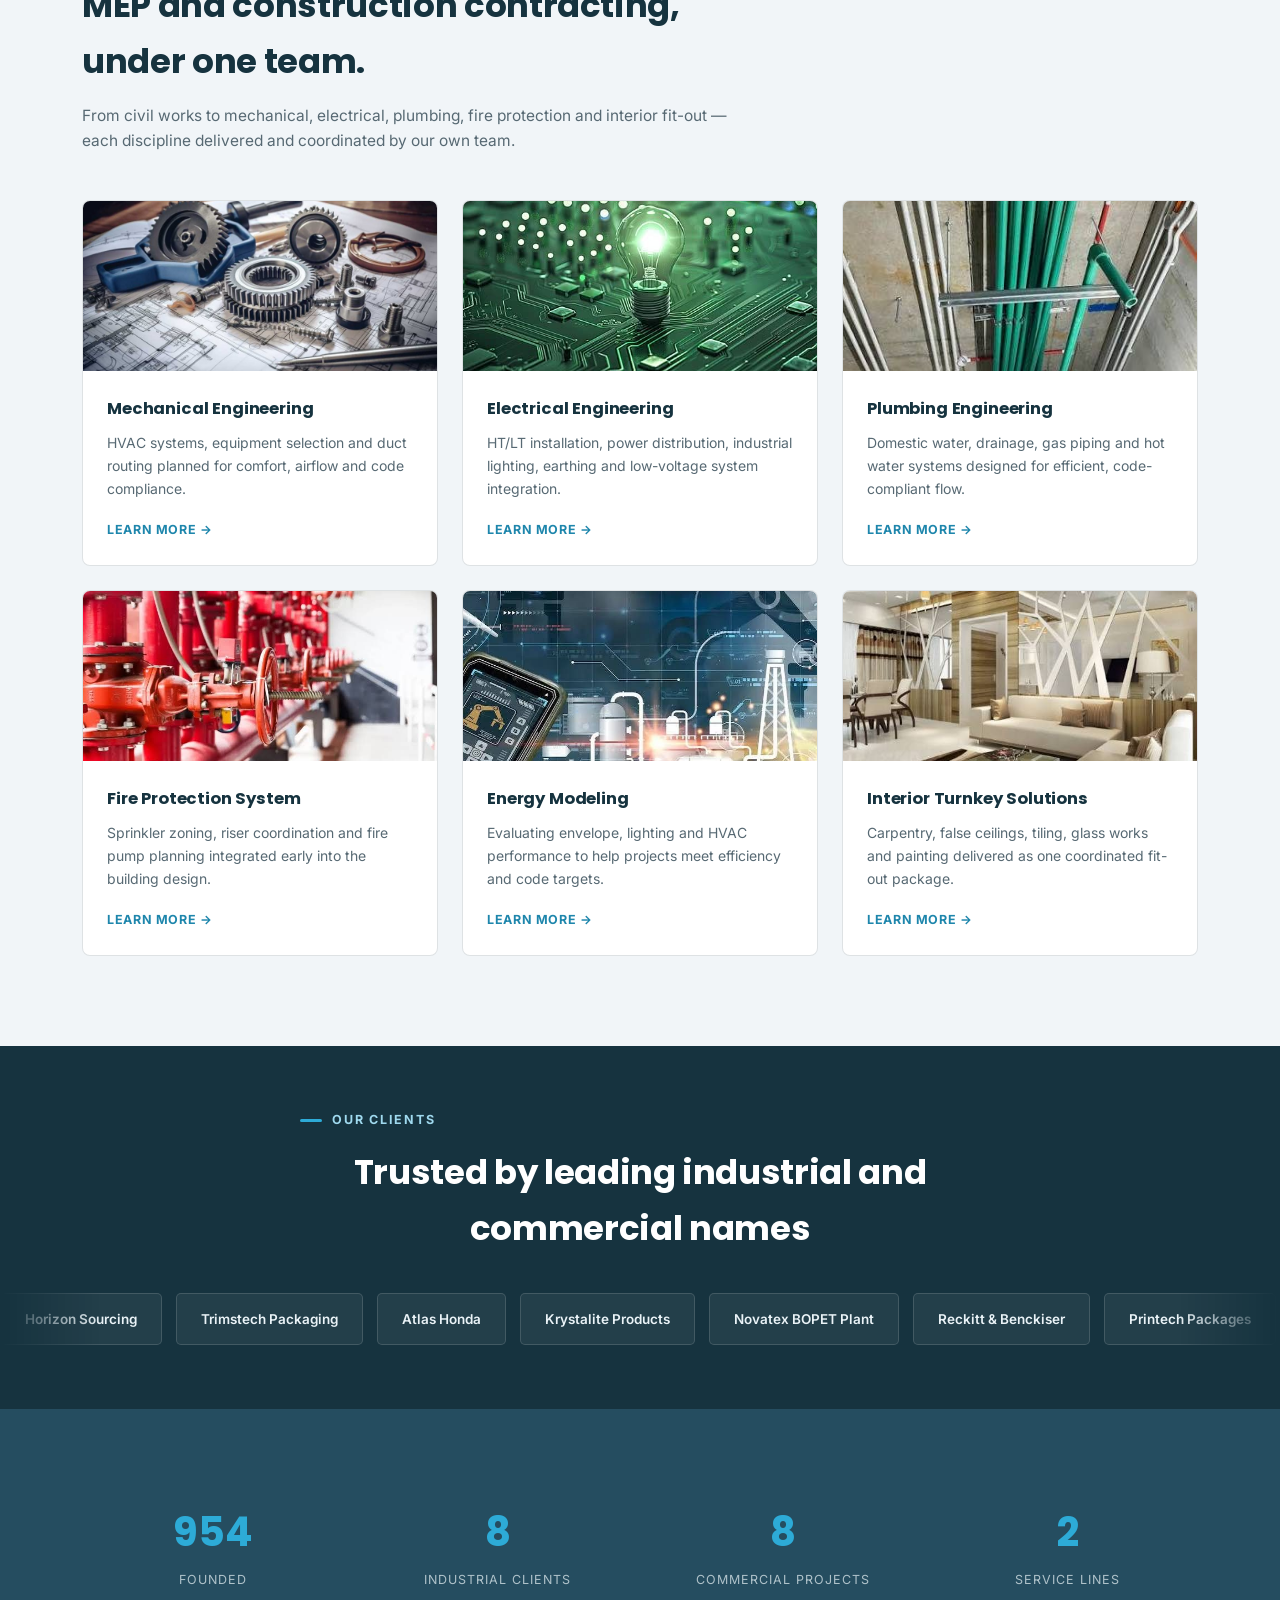
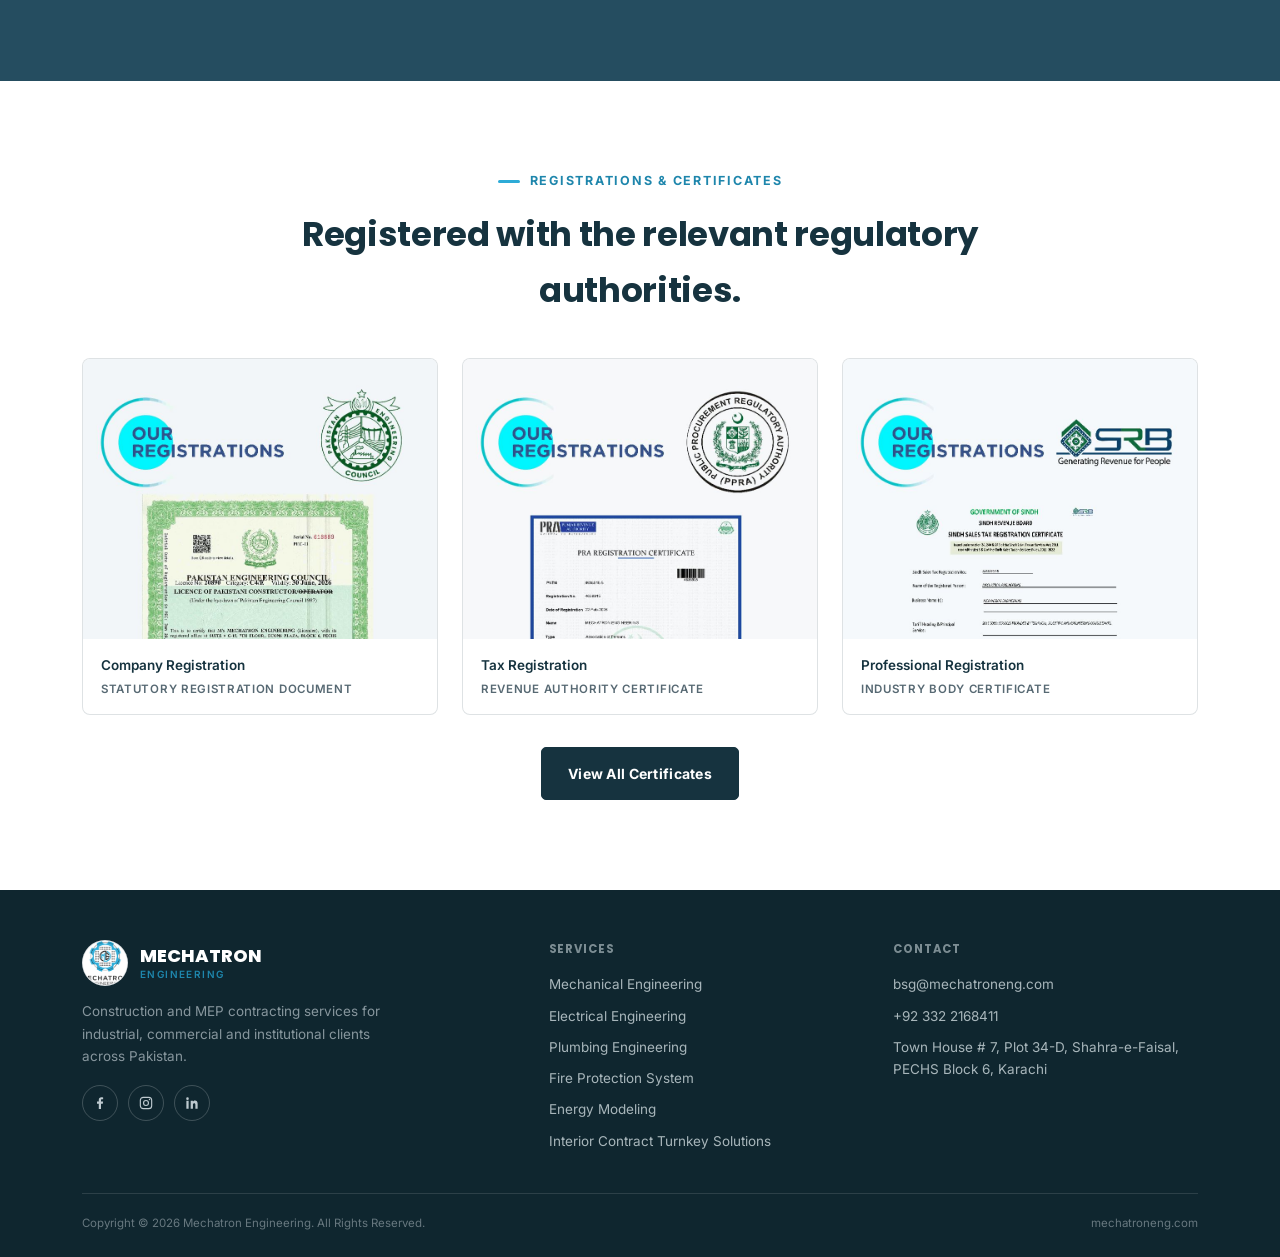
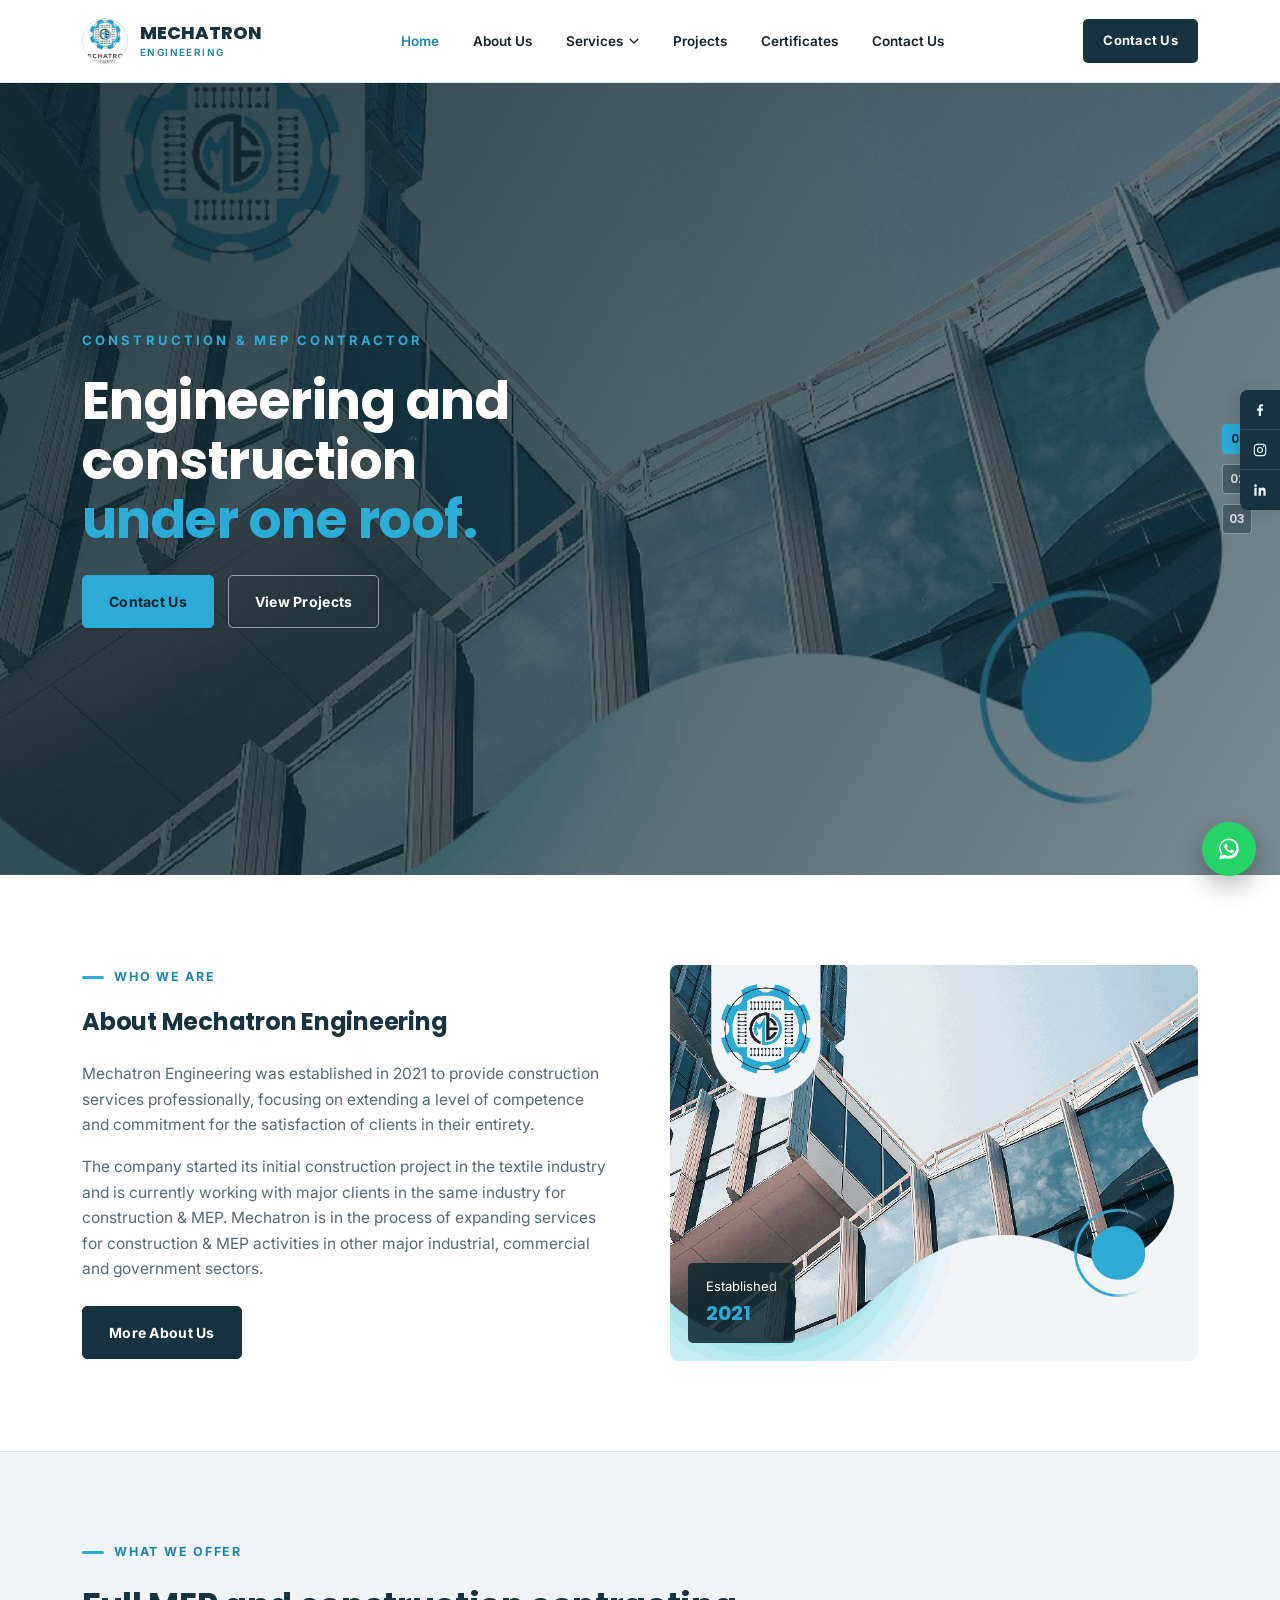
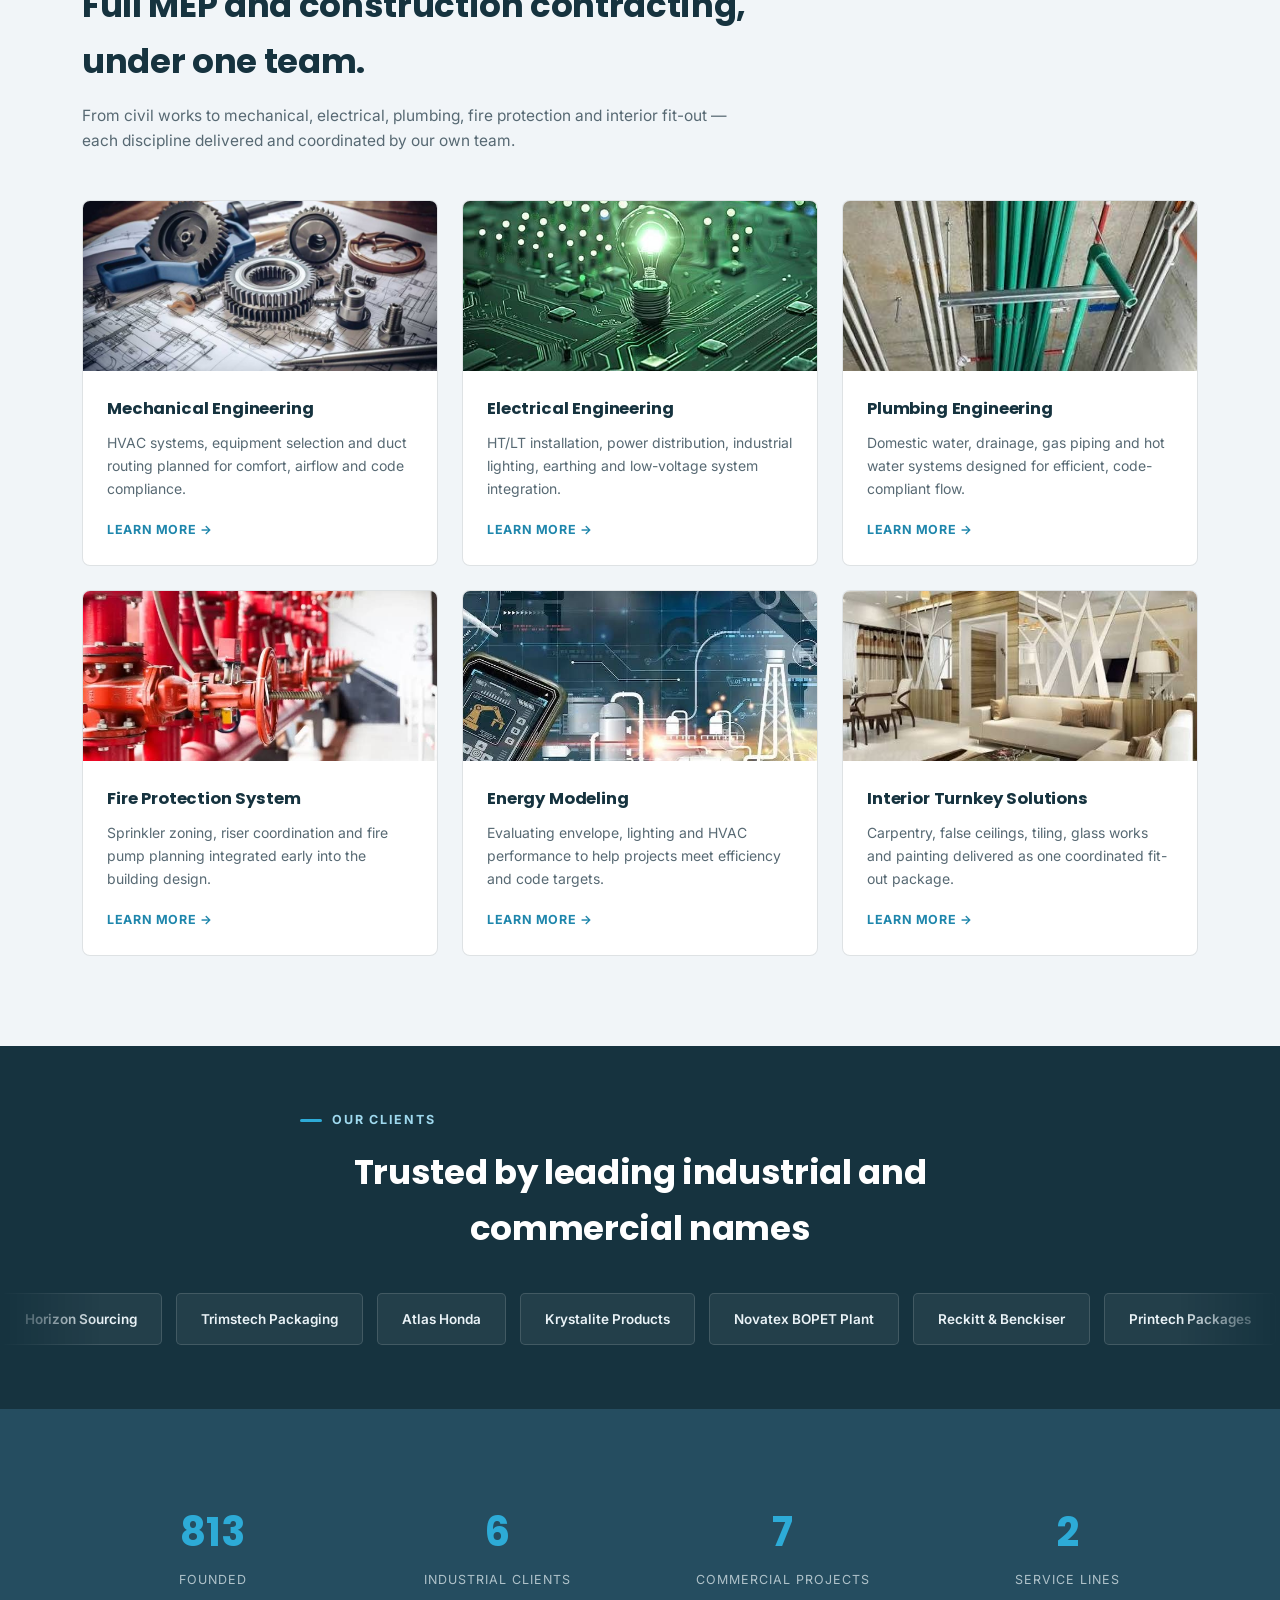
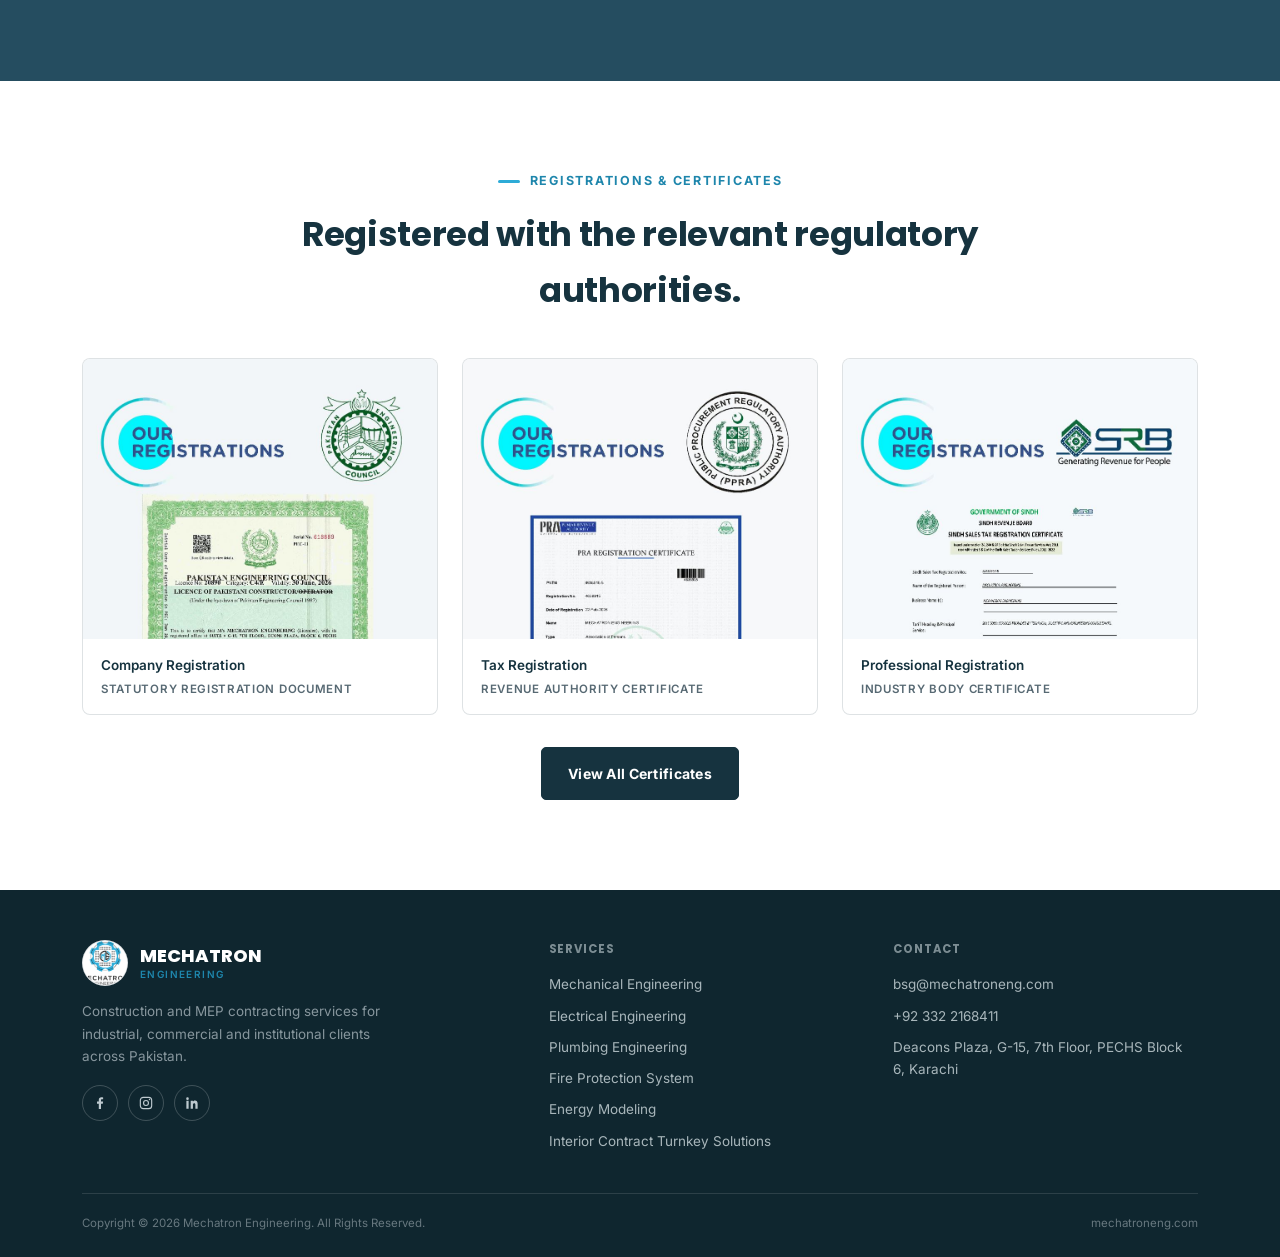
